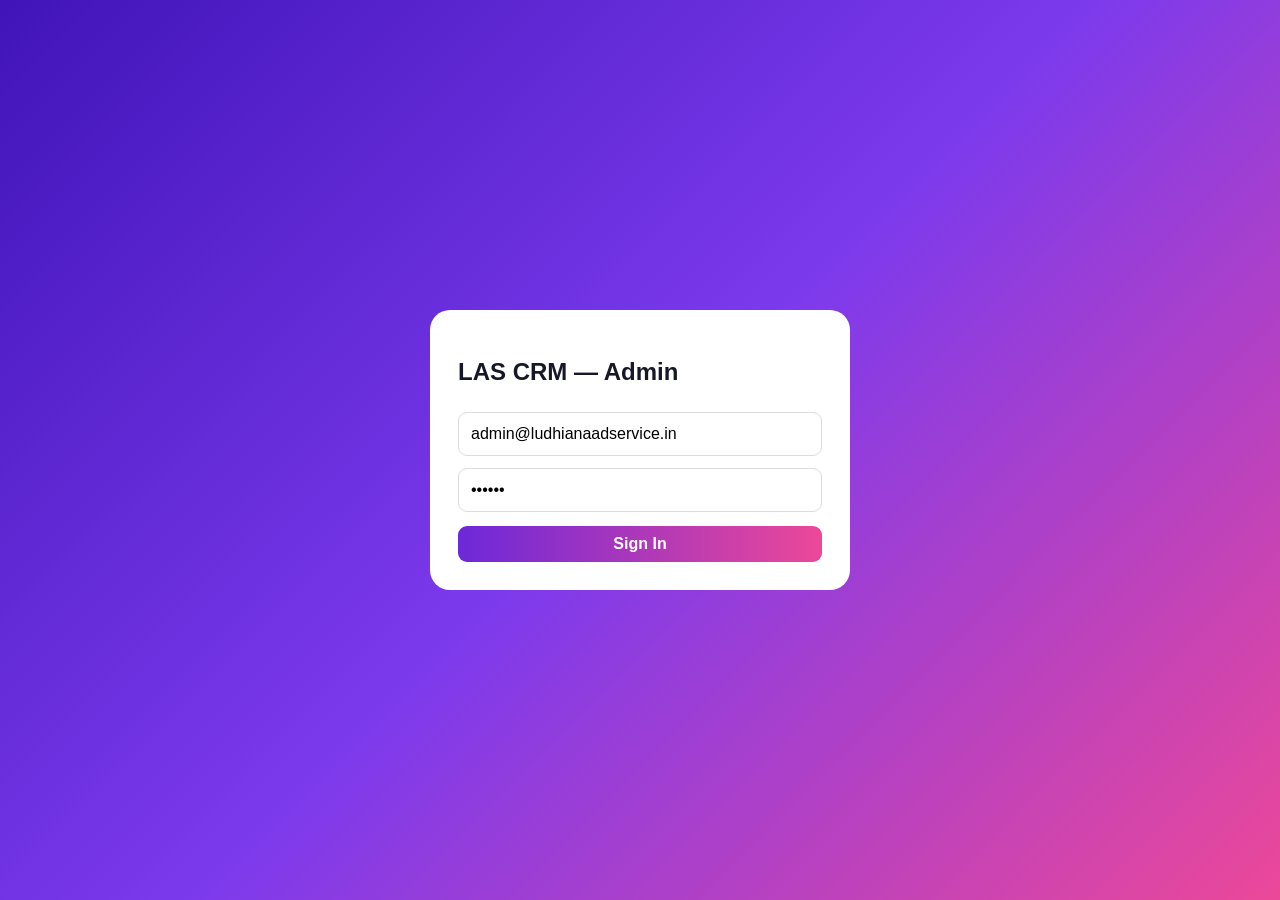
==== crm/index.html @ 8f23958b "Sort CRM campaign analytics by ad spend descending" ====
<!doctype html><html><head><meta charset="utf-8"><meta name="viewport" content="width=device-width,initial-scale=1"><title>LAS CRM — Ludhiana Ad Service Agency</title><style>:root{--p:#6d28d9;--q:#ec4899;--b:#2563eb;--bg:#f5f6fb;--line:#e5e7eb;--muted:#667085}*{box-sizing:border-box}body{margin:0;font-family:Inter,Segoe UI,Arial;background:var(--bg);color:#171827}button,input,select,textarea{font:inherit}.hide{display:none!important}.app{display:flex;min-height:100vh}.side{width:258px;background:linear-gradient(180deg,#211047,#471d91,#17347b);color:#fff;padding:18px 12px;position:sticky;top:0;height:100vh}.brand{padding:8px 10px 18px;cursor:pointer}.brand b{font-size:34px}.brand small{display:block;color:#ddd;margin-top:5px}.nav{display:grid;gap:6px}.nav button{border:0;background:transparent;color:#eee;text-align:left;padding:12px;border-radius:10px;font-weight:800;cursor:pointer}.nav button:hover,.nav .on{background:linear-gradient(90deg,var(--p),var(--q))}.main{flex:1;min-width:0}.top{min-height:74px;background:white;border-bottom:1px solid var(--line);display:flex;align-items:center;justify-content:space-between;padding:12px 22px;gap:12px;flex-wrap:wrap}.titleblock b{display:block;font-size:18px}.titleblock small{color:var(--muted)}.content{padding:22px;max-width:1500px;margin:auto}.row{display:flex;align-items:center;justify-content:space-between;gap:10px;flex-wrap:wrap}.muted{color:var(--muted);font-size:13px}.filters{display:flex;gap:8px;align-items:center;flex-wrap:wrap}.select,.dateinput{padding:10px 12px;border:1px solid #d7dbe5;border-radius:10px;background:#fff}.cards{display:grid;grid-template-columns:repeat(4,1fr);gap:14px;margin:18px 0}.card,.panel{background:white;border:1px solid var(--line);border-radius:17px;box-shadow:0 8px 24px #312e8110}.card{padding:17px;cursor:pointer}.card small{color:var(--muted);font-weight:700}.num{font-size:28px;font-weight:950;color:var(--p);margin:7px 0}.panel{padding:17px;margin:15px 0;overflow:auto}.table{width:100%;border-collapse:collapse;font-size:13px}.table th,.table td{padding:10px;border-bottom:1px solid #eee;text-align:left;white-space:nowrap}.table th{color:var(--muted);background:#fafaff}.link{color:var(--b);font-weight:850;cursor:pointer;text-decoration:underline}.btn{border:0;border-radius:9px;padding:9px 11px;background:linear-gradient(90deg,var(--p),var(--q));color:white;font-weight:800;cursor:pointer}.sec{background:#eef0f6;color:#344054}.red{background:#fee2e2;color:#b91c1c}.actions{display:flex;gap:5px}.modal{position:fixed;inset:0;background:#0f172aa0;display:flex;align-items:center;justify-content:center;padding:15px;z-index:20}.box{width:min(950px,96vw);max-height:90vh;overflow:auto;background:white;border-radius:18px;padding:20px}.grid{display:grid;grid-template-columns:1fr 1fr;gap:10px}.field label{display:block;font-size:12px;color:var(--muted);margin:5px}.field input,.field select,.field textarea{width:100%;padding:10px;border:1px solid #d7dbe5;border-radius:9px}.bar{height:9px;background:#eee;border-radius:9px;overflow:hidden}.bar i{display:block;height:100%;background:linear-gradient(90deg,var(--p),var(--q))}.grid2{display:grid;grid-template-columns:1.3fr .7fr;gap:14px}.donutwrap{display:flex;gap:22px;align-items:center;flex-wrap:wrap}.donut{width:190px;height:190px;border-radius:50%;position:relative}.donut:after{content:'';position:absolute;inset:36px;background:#fff;border-radius:50%}.legend{min-width:240px;flex:1}.lg{display:flex;justify-content:space-between;gap:14px;margin:9px 0;font-size:13px}.dot{display:inline-block;width:10px;height:10px;border-radius:50%;margin-right:7px}.badge{display:inline-block;padding:4px 8px;border-radius:999px;background:#dcfae6;color:#067647;font-size:11px;font-weight:800}.auth{min-height:100vh;display:grid;place-items:center;background:linear-gradient(135deg,#4014b8,#7c3aed,#ec4899)}.login{width:min(420px,92vw);background:white;border-radius:20px;padding:28px}.login input{width:100%;padding:12px;margin:6px 0;border:1px solid #ddd;border-radius:9px}@media(max-width:900px){.app{display:block}.side{width:100%;height:auto;position:relative}.nav{grid-template-columns:repeat(2,1fr)}.cards{grid-template-columns:1fr 1fr}.grid,.grid2{grid-template-columns:1fr}.content{padding:13px}.brand b{font-size:30px}}@media(max-width:520px){.cards{grid-template-columns:1fr}.nav button{font-size:15px;padding:11px}.top{padding:10px 13px}.titleblock b{font-size:15px}}</style></head><body><div id="auth" class="auth"><div class="login"><h2>LAS CRM — Admin</h2><input id="em" value="admin@ludhianaadservice.in"><input id="pw" type="password" value="123456"><button class="btn" style="width:100%;margin-top:8px" onclick="login()">Sign In</button></div></div><div id="app" class="app hide"><aside class="side"><div class="brand" onclick="page('dash')"><b>LAS</b><small>Ludhiana Ad Service</small></div><div class="nav"><button class="on" data-p="dash" onclick="page('dash',this)">🏠 Home</button><button data-p="clients" onclick="page('clients',this)">👥 Clients</button><button data-p="results" onclick="page('results',this)">📊 Campaign Results</button><button data-p="leads" onclick="page('leads',this)">💬 Leads / Conversations</button><button data-p="payments" onclick="page('payments',this)">💳 Payments</button><button data-p="proofs" onclick="page('proofs',this)">🧾 Payment Proofs</button><button data-p="testimonials" onclick="page('testimonials',this)">⭐ Testimonials</button></div></aside><main class="main"><div class="top"><div class="titleblock"><b>LUDHIANA AD SERVICE AGENCY — (MANPREET SINGH - FACEBOOK AND INSTAGRAM AD EXPERT)</b><small>Agency Analytics</small></div><div class="filters"><select id="preset" class="select" onchange="rangePreset()"><option value="30">Last 30 Days</option><option value="60">Last 60 Days</option><option value="90">Last 90 Days</option><option value="365">Last 1 Year</option><option value="all">All Time</option><option value="custom">Custom Range</option></select><div id="customRange" class="filters hide"><input id="fromDate" class="dateinput" type="date"><span>to</span><input id="toDate" class="dateinput" type="date"><button class="btn sec" onclick="applyCustom()">Apply</button></div><button class="btn sec" onclick="logout()">Sign out</button></div></div><div class="content"><section id="dash"><div class="row"><div><h2>Agency Analytics</h2><div class="muted">Verified screenshot results • highest result for same campaign treated as current • date filters update all analytics</div></div><button class="btn" onclick="openForm('client')">+ Add Client</button></div><div class="cards"><div class="card" onclick="page('clients')"><small>Clients</small><div class="num" id="aClients"></div></div><div class="card" onclick="page('leads')"><small>Total Conversations</small><div class="num" id="aConv"></div></div><div class="card" onclick="page('results')"><small>Current Ad Spend</small><div class="num" id="aSpend"></div></div><div class="card" onclick="page('results')"><small>Avg Cost / Conversation</small><div class="num" id="aCpr"></div></div><div class="card"><small>Known Reach</small><div class="num" id="aReach"></div></div><div class="card"><small>Known Impressions</small><div class="num" id="aImp"></div></div><div class="card" onclick="page('proofs')"><small>Payment Proof Records</small><div class="num" id="aPay"></div></div><div class="card" onclick="page('testimonials')"><small>Testimonials</small><div class="num" id="aTest"></div></div></div><div class="grid2"><div class="panel"><h3>Campaign Performance</h3><div id="bars"></div></div><div class="panel"><h3>Performance Overview</h3><div class="donutwrap"><div class="donut" id="donut"></div><div class="legend" id="legend"></div></div></div></div><div class="panel"><h3>Current Campaign Results</h3><table class="table"><thead><tr><th>Client</th><th>Campaign</th><th>Conversations</th><th>Cost/Result</th><th>Reach</th><th>Impressions</th><th>Spend</th><th>Date</th></tr></thead><tbody id="dashRows"></tbody></table></div></section><section id="clients" class="hide"><div class="row"><h2>Clients</h2><button class="btn" onclick="openForm('client')">+ Add Client</button></div><div class="panel"><table class="table"><thead><tr><th>Client</th><th>Campaigns</th><th>Conversations</th><th>Action</th></tr></thead><tbody id="clientRows"></tbody></table></div></section><section id="results" class="hide"><div class="row"><h2>Campaign Results</h2><button class="btn" onclick="openForm('campaign')">+ Add Result</button></div><div class="panel"><table class="table"><thead><tr><th>Client</th><th>Campaign</th><th>Status</th><th>Conversations</th><th>Cost</th><th>Reach</th><th>Impressions</th><th>Spend</th><th>Date</th><th>Action</th></tr></thead><tbody id="resultRows"></tbody></table></div></section><section id="leads" class="hide"><div class="row"><h2>Leads / Conversations</h2></div><div class="panel"><table class="table"><thead><tr><th>Client</th><th>Campaign</th><th>Conversations</th><th>Cost / Conversation</th><th>Date</th></tr></thead><tbody id="leadRows"></tbody></table></div></section><section id="payments" class="hide"><div class="row"><h2>Payments</h2><button class="btn" onclick="openForm('payment')">+ Add Payment</button></div><div class="panel"><table class="table"><thead><tr><th>Client</th><th>Amount</th><th>Paid To</th><th>Note</th><th>Date</th><th>Action</th></tr></thead><tbody id="payRows"></tbody></table></div></section><section id="proofs" class="hide"><div class="row"><h2>Payment Proofs</h2><button class="btn" onclick="openForm('payment')">+ Add Payment Proof</button></div><div class="panel"><table class="table"><thead><tr><th>Client</th><th>Amount</th><th>Date</th><th>Status</th><th>Note</th><th>Action</th></tr></thead><tbody id="proofRows"></tbody></table></div></section><section id="testimonials" class="hide"><div class="row"><h2>Testimonials</h2><button class="btn" onclick="openForm('testimonial')">+ Add Testimonial</button></div><div id="testRows"></div></section></div></main></div><div id="modal" class="modal hide"><div class="box"><div class="row"><h2 id="mt"></h2><button class="btn sec" onclick="closeM()">Close ✕</button></div><div id="mb"></div></div></div><script src="/crm/latest-screenshot-sync.js?v=20260929-4"></script><script>const KEY='las_master_analytics_v1',AUTH='las_auth_master';const seed={clients:['Fashion Frenzy','Malwa Nutrition Center','LIC Agent Sumit','Star Health / Suraj','Brown Beans Cake','Warm Care','Five Star Physical Academy','Zoya Enterprise','Ludhiana Ad Service','Punjabi Vlogger Guy'],campaigns:[['Fashion Frenzy','Fashion Frenzy Campaign','Active',8,35.33,4459,5570,282.60,'2026-08-23'],['Malwa Nutrition Center','Malwa Nutrition center campaign','Paused / Off',47,22.95,28171,44534,1078.74,'2026-08-22'],['LIC Agent Sumit','LIC agency campaign - Sumit Malerkotla','Paused / Off',46,9.21,5094,7484,423.73,'2026-08-20'],['Star Health / Suraj','Star Health Engagement Ad','Active',114,21.60,20492,39835,2462.10,'2026-08-27'],['Star Health / Suraj','Star Health Agent Ad Campaign','Completed',27,18.67,0,0,504.02,'2026-08-24'],['Brown Beans Cake','Brown Beans Cake Ad Campaign','Active',23,80.81,21204,33524,1858.59,'2026-08-26'],['Warm Care','WARM CARE CAMPAIGN','Active',72,17.64,0,0,1269.74,'2026-08-27'],['Five Star Physical Academy','Five Star Academy -- 2','Active',51,16.60,41879,53598,846.74,'2026-08-27'],['Zoya Enterprise','New Engagement campaign2','Active',61,20.49,0,0,1250.04,'2026-08-27'],['Ludhiana Ad Service','New Engagement Campaign','Active',85,29.90,0,0,2541.26,'2026-08-27']],payments:[['LIC Agent Sumit',500,'Facebook / Meta Ads','Verified budget payment','2026-08-20'],['LIC Agent Sumit',1000,'Ad Service','1-month service payment','2026-08-20'],['Fashion Frenzy',1000,'Facebook / Meta Ads','Ad budget proof','2026-08-23'],['Warm Care',500,'Facebook / Meta Ads','Ad budget proof','2026-08-11'],['Brown Beans Cake',1000,'Facebook / Meta Ads','Ad budget proof','2026-08-18'],['Malwa Nutrition Center',500,'Facebook / Meta Ads','Ad budget proof','2026-08-12'],['Star Health / Suraj',1000,'Facebook / Meta Ads','Ad budget proof','2026-08-13'],['Zoya Enterprise',3000,'Ad Service','Payment received','2026-08-16'],['Zoya Enterprise',1000,'Facebook / Meta Ads','Meta ads','2026-08-16'],['Other / Unassigned',1300,'Ad Service','Payment proof','2026-08-11'],['Other / Unassigned',2000,'Ad Service','Service + ad budget proof','2026-08-11'],['Other / Unassigned',200,'Facebook / Meta Ads','Initial ad budget proof','2026-08-11']],testimonials:[['Brown Beans Cake','Client reported 20 conversations and first successful order closed.','2026-08-26'],['Brown Beans Cake','5-star feedback: liked the service and is getting leads and inquiries.','2026-08-23'],['Zoya Enterprise','Client reported 40 conversations in two days from Jalandhar and thanked Ludhiana Ad Service.','2026-08-22'],['Star Health / Suraj','Excellent service, very happy with advertising results and highly recommended.','2026-08-21']]};let D=JSON.parse(localStorage.getItem(KEY)||'null');if(!D){D={clients:seed.clients.map((name,i)=>({id:'c'+i,name})),campaigns:seed.campaigns.map((x,i)=>({id:'r'+i,client:x[0],campaign:x[1],status:x[2],messages:x[3],cost:x[4],reach:x[5],impressions:x[6],spend:x[7],date:x[8]})),payments:seed.payments.map((x,i)=>({id:'p'+i,client:x[0],amount:x[1],to:x[2],note:x[3],date:x[4]})),testimonials:seed.testimonials.map((x,i)=>({id:'t'+i,client:x[0],text:x[1],date:x[2]}))};save()}else{D.campaigns=D.campaigns||[];D.payments=D.payments||[];D.testimonials=D.testimonials||[];D.campaigns.forEach((x,i)=>{if(!x.date)x.date=(seed.campaigns[i]&&seed.campaigns[i][8])||'2026-08-27'});D.payments.forEach((x,i)=>{if(!x.date)x.date=(seed.payments[i]&&seed.payments[i][4])||'2026-08-27'});D.testimonials.forEach((x,i)=>{if(!x.date)x.date=(seed.testimonials[i]&&seed.testimonials[i][2])||'2026-08-27'});save()}const $=x=>document.getElementById(x),money=n=>'₹'+Number(n||0).toLocaleString('en-IN',{maximumFractionDigits:2}),num=n=>Number(n||0).toLocaleString('en-IN'),esc=s=>String(s??'').replace(/[&<>"']/g,m=>({'&':'&amp;','<':'&lt;','>':'&gt;','"':'&quot;',"'":'&#39;'}[m]));function save(){localStorage.setItem(KEY,JSON.stringify(D))}function login(){if($('em').value==='admin@ludhianaadservice.in'&&$('pw').value==='123456'){localStorage.setItem(AUTH,'1');launch()}else alert('Incorrect login')}function logout(){localStorage.removeItem(AUTH);location.reload()}function launch(){$('auth').classList.add('hide');$('app').classList.remove('hide');setRange(30);render()}function page(id,b){document.querySelectorAll('.content>section').forEach(x=>x.classList.add('hide'));$(id).classList.remove('hide');document.querySelectorAll('.nav button').forEach(x=>x.classList.remove('on'));(b||document.querySelector('[data-p="'+id+'"]'))?.classList.add('on')}let FROM=null,TO=null;function dObj(s){return new Date((s||new Date().toISOString().slice(0,10))+'T00:00:00')}function setRange(days){TO=new Date();TO.setHours(0,0,0,0);FROM=new Date(TO);FROM.setDate(FROM.getDate()-days+1)}function rangePreset(){let v=$('preset').value;$('customRange').classList.toggle('hide',v!=='custom');if(v==='custom')return;if(v==='all'){FROM=null;TO=null}else setRange(+v);render()}function applyCustom(){if(!$('fromDate').value||!$('toDate').value)return alert('Select From and To date');FROM=dObj($('fromDate').value);TO=dObj($('toDate').value);if(FROM>TO)return alert('From date must be before To date');render()}function inRange(x){if(!FROM||!TO)return true;let d=dObj(x.date);return d>=FROM&&d<=TO}function FC(){return D.campaigns.filter(inRange)}function FP(){return D.payments.filter(inRange)}function FT(){return D.testimonials.filter(inRange)}function render(){let c=FC(),p=FP(),t=FT(),msgOnly=c.filter(x=>(x.metric||'Messaging conversations')==='Messaging conversations'),conv=msgOnly.reduce((a,x)=>a+x.messages,0),sp=c.reduce((a,x)=>a+x.spend,0),reach=c.reduce((a,x)=>a+x.reach,0),imp=c.reduce((a,x)=>a+x.impressions,0);$('aClients').textContent=new Set(c.map(x=>x.client)).size||D.clients.length;$('aConv').textContent=num(conv);$('aSpend').textContent=money(sp);$('aCpr').textContent=money(conv?sp/conv:0);$('aReach').textContent=num(reach);$('aImp').textContent=num(imp);$('aPay').textContent=p.length;$('aTest').textContent=t.length;let sorted=c.slice().sort((a,b)=>b.spend-a.spend),max=Math.max(...sorted.map(x=>x.spend),1);$('bars').innerHTML=sorted.map(x=>`<div style="margin:12px 0"><div class="row"><b>${esc(x.client)}</b><span>${x.messages} conversations • ${money(x.cost)}/result</span></div><div class="bar"><i style="width:${x.spend/max*100}%"></i></div></div>`).join('')||'<div class="muted">No campaign data in selected period.</div>';let palette=['#6d28d9','#ec4899','#f59e0b','#2563eb','#10b981','#94a3b8'],top=sorted.slice(0,5),sum=top.reduce((a,x)=>a+x.messages,0),other=Math.max(conv-sum,0),acc=0,stops=[];[...top,{client:'Others',messages:other}].forEach((x,i)=>{let pc=conv?x.messages/conv*100:0,s=acc;acc+=pc;stops.push(`${palette[i]} ${s}% ${acc}%`)});$('donut').style.background=conv?`conic-gradient(${stops.join(',')})`:'#e5e7eb';$('legend').innerHTML=[...top,{client:'Others',messages:other}].map((x,i)=>`<div class="lg"><span><i class="dot" style="background:${palette[i]}"></i>${esc(x.client)}</span><b>${x.messages}</b></div>`).join('')+`<div style="border-top:1px solid #eee;padding-top:8px"><b>Total: ${conv} Conversations</b></div>`;let tr=x=>`<tr><td class="link" onclick="history('${esc(x.client)}')">${esc(x.client)}</td><td>${esc(x.campaign)}</td><td><b>${x.messages}</b></td><td>${money(x.cost)}</td><td>${num(x.reach)}</td><td>${num(x.impressions)}</td><td>${money(x.spend)}</td><td>${esc(x.date)}</td></tr>`;$('dashRows').innerHTML=sorted.map(tr).join('');$('resultRows').innerHTML=c.map(x=>`<tr><td class="link" onclick="history('${esc(x.client)}')">${esc(x.client)}</td><td>${esc(x.campaign)}</td><td>${esc(x.status)}</td><td>${x.messages}</td><td>${money(x.cost)}</td><td>${num(x.reach)}</td><td>${num(x.impressions)}</td><td>${money(x.spend)}</td><td>${esc(x.date)}</td><td><div class="actions"><button class="btn sec" onclick="openForm('campaign','${x.id}')">Edit</button><button class="btn red" onclick="del('campaigns','${x.id}')">Delete</button></div></td></tr>`).join('');$('leadRows').innerHTML=c.map(x=>`<tr><td class="link" onclick="history('${esc(x.client)}')">${esc(x.client)}</td><td>${esc(x.campaign)}</td><td><b>${x.messages}</b></td><td>${money(x.cost)}</td><td>${esc(x.date)}</td></tr>`).join('');$('clientRows').innerHTML=D.clients.map(x=>{let a=c.filter(z=>z.client===x.name);return `<tr><td class="link" onclick="history('${esc(x.name)}')">${esc(x.name)}</td><td>${a.length}</td><td>${a.reduce((s,z)=>s+z.messages,0)}</td><td><button class="btn sec" onclick="openForm('client','${x.id}')">Edit</button> <button class="btn red" onclick="del('clients','${x.id}')">Delete</button></td></tr>`}).join('');$('payRows').innerHTML=p.map(x=>`<tr><td>${esc(x.client)}</td><td><b>${money(x.amount)}</b></td><td>${esc(x.to)}</td><td>${esc(x.note)}</td><td>${esc(x.date)}</td><td><button class="btn sec" onclick="openForm('payment','${x.id}')">Edit</button> <button class="btn red" onclick="del('payments','${x.id}')">Delete</button></td></tr>`).join('');$('proofRows').innerHTML=p.map(x=>`<tr><td class="link" onclick="history('${esc(x.client)}')">${esc(x.client)}</td><td><b>${money(x.amount)}</b></td><td>${esc(x.date)}</td><td><span class="badge">Verified</span></td><td>${esc(x.note)}</td><td><button class="btn sec" onclick="openForm('payment','${x.id}')">Edit</button> <button class="btn red" onclick="del('payments','${x.id}')">Delete</button></td></tr>`).join('');$('testRows').innerHTML=t.map(x=>`<div class="panel"><b>${esc(x.client)} ⭐⭐⭐⭐⭐</b><div class="muted">${esc(x.date)}</div><p>${esc(x.text)}</p><button class="btn sec" onclick="openForm('testimonial','${x.id}')">Edit</button> <button class="btn red" onclick="del('testimonials','${x.id}')">Delete</button></div>`).join('')}function history(name){let a=D.campaigns.filter(x=>x.client===name),p=D.payments.filter(x=>x.client===name),t=D.testimonials.filter(x=>x.client===name);$('mt').textContent=name+' — Full History';$('mb').innerHTML='<h3>Campaigns</h3>'+a.map(x=>`<p><b>${esc(x.campaign)}</b> — ${x.messages} conversations, ${money(x.spend)} spend — ${esc(x.date)}</p>`).join('')+'<h3>Payments / Proofs</h3>'+p.map(x=>`<p>${money(x.amount)} — ${esc(x.to)} — ${esc(x.date)} — ${esc(x.note)}</p>`).join('')+'<h3>Testimonials</h3>'+t.map(x=>`<p>${esc(x.date)} — ${esc(x.text)}</p>`).join('');$('modal').classList.remove('hide')}function opts(sel){return D.clients.map(x=>`<option ${x.name===sel?'selected':''}>${esc(x.name)}</option>`).join('')}function openForm(type,id){let arr=type==='client'?D.clients:type==='campaign'?D.campaigns:type==='payment'?D.payments:D.testimonials,o=arr.find(x=>x.id===id)||{},today=o.date||new Date().toISOString().slice(0,10);$('mt').textContent=(id?'Edit ':'Add ')+type;$('mb').innerHTML=type==='client'?`<form onsubmit="submitF(event,'client','${id||''}')"><div class="field"><label>Name</label><input id="f1" value="${esc(o.name||'')}" required></div><button class="btn" style="margin-top:12px">Save</button></form>`:type==='campaign'?`<form onsubmit="submitF(event,'campaign','${id||''}')"><div class="grid"><div class="field"><label>Client</label><select id="f1">${opts(o.client)}</select></div><div class="field"><label>Campaign</label><input id="f2" value="${esc(o.campaign||'')}"></div><div class="field"><label>Conversations</label><input id="f3" type="number" value="${o.messages||0}"></div><div class="field"><label>Cost/Result</label><input id="f4" type="number" step=".01" value="${o.cost||0}"></div><div class="field"><label>Reach</label><input id="f5" type="number" value="${o.reach||0}"></div><div class="field"><label>Impressions</label><input id="f6" type="number" value="${o.impressions||0}"></div><div class="field"><label>Spend</label><input id="f7" type="number" step=".01" value="${o.spend||0}"></div><div class="field"><label>Status</label><input id="f8" value="${esc(o.status||'Active')}"></div><div class="field"><label>Result Date</label><input id="f9" type="date" value="${today}"></div></div><button class="btn" style="margin-top:12px">Save</button></form>`:type==='payment'?`<form onsubmit="submitF(event,'payment','${id||''}')"><div class="grid"><div class="field"><label>Client</label><select id="f1">${opts(o.client)}</select></div><div class="field"><label>Amount</label><input id="f2" type="number" value="${o.amount||0}"></div><div class="field"><label>Paid To</label><input id="f3" value="${esc(o.to||'Ad Service')}"></div><div class="field"><label>Note</label><input id="f4" value="${esc(o.note||'')}"></div><div class="field"><label>Payment Date</label><input id="f5" type="date" value="${today}"></div></div><button class="btn" style="margin-top:12px">Save</button></form>`:`<form onsubmit="submitF(event,'testimonial','${id||''}')"><div class="field"><label>Client</label><select id="f1">${opts(o.client)}</select></div><div class="field"><label>Feedback</label><textarea id="f2" rows="5">${esc(o.text||'')}</textarea></div><div class="field"><label>Date</label><input id="f3" type="date" value="${today}"></div><button class="btn" style="margin-top:12px">Save</button></form>`;$('modal').classList.remove('hide')}function submitF(e,type,id){e.preventDefault();let arr=type==='client'?D.clients:type==='campaign'?D.campaigns:type==='payment'?D.payments:D.testimonials,o={id:id||type[0]+Date.now()};if(type==='client')o.name=$('f1').value;if(type==='campaign')Object.assign(o,{client:$('f1').value,campaign:$('f2').value,messages:+$('f3').value,cost:+$('f4').value,reach:+$('f5').value,impressions:+$('f6').value,spend:+$('f7').value,status:$('f8').value,date:$('f9').value||new Date().toISOString().slice(0,10)});if(type==='payment')Object.assign(o,{client:$('f1').value,amount:+$('f2').value,to:$('f3').value,note:$('f4').value,date:$('f5').value||new Date().toISOString().slice(0,10)});if(type==='testimonial')Object.assign(o,{client:$('f1').value,text:$('f2').value,date:$('f3').value||new Date().toISOString().slice(0,10)});let i=arr.findIndex(x=>x.id===id);i>=0?arr[i]=o:arr.push(o);save();render();closeM()}function del(k,id){if(confirm('Delete this record?')){D[k]=D[k].filter(x=>x.id!==id);save();render()}}function closeM(){$('modal').classList.add('hide')}if(localStorage.getItem(AUTH)==='1')launch();</script></body></html>
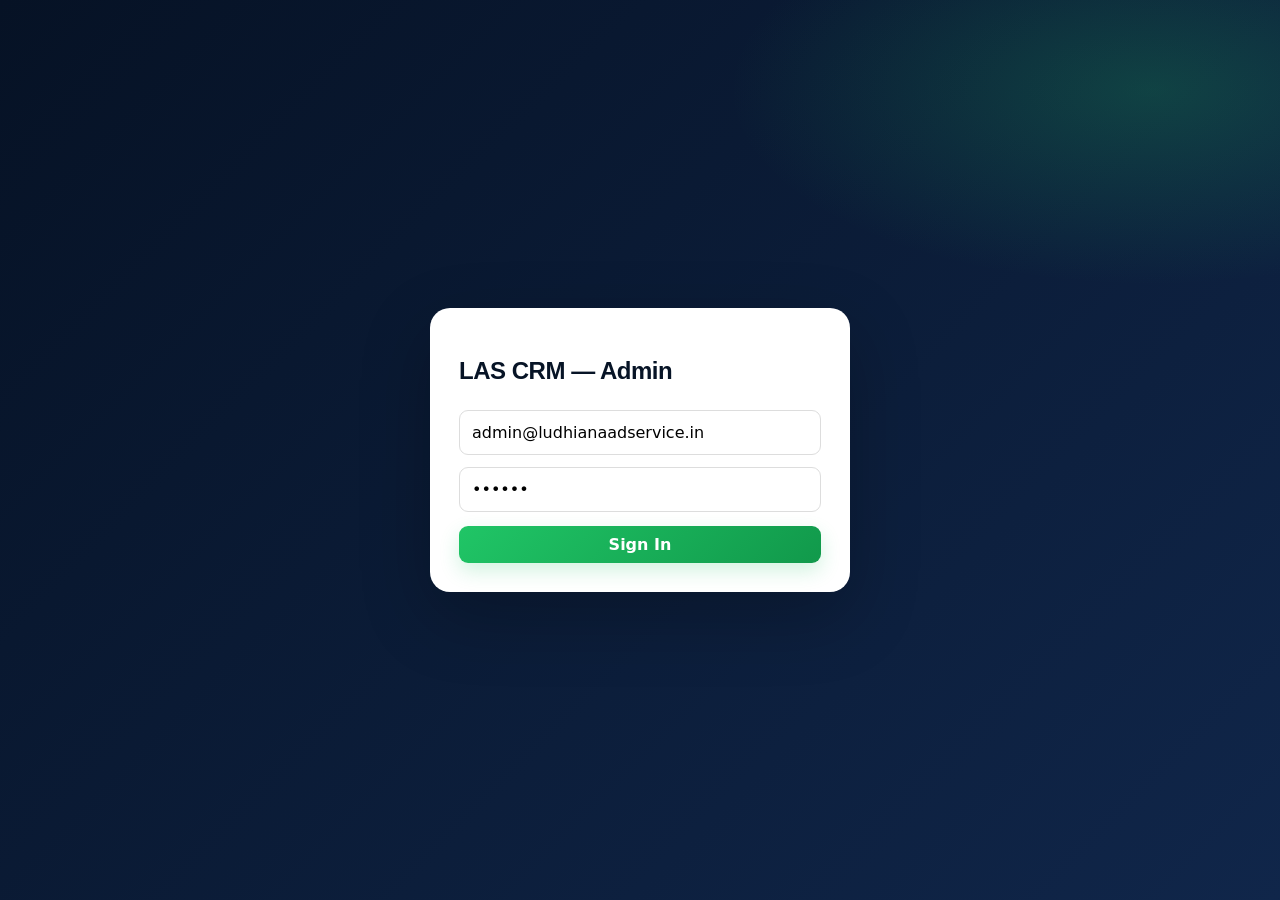
==== commit eacd1da5: "Align CRM shell with LAS navy green brand identity" ====
--- a/crm/index.html
+++ b/crm/index.html
@@ -1 +1,32 @@
-<!doctype html><html><head><meta charset="utf-8"><meta name="viewport" content="width=device-width,initial-scale=1"><title>LAS CRM — Ludhiana Ad Service Agency</title><style>:root{--p:#6d28d9;--q:#ec4899;--b:#2563eb;--bg:#f5f6fb;--line:#e5e7eb;--muted:#667085}*{box-sizing:border-box}body{margin:0;font-family:Inter,Segoe UI,Arial;background:var(--bg);color:#171827}button,input,select,textarea{font:inherit}.hide{display:none!important}.app{display:flex;min-height:100vh}.side{width:258px;background:linear-gradient(180deg,#211047,#471d91,#17347b);color:#fff;padding:18px 12px;position:sticky;top:0;height:100vh}.brand{padding:8px 10px 18px;cursor:pointer}.brand b{font-size:34px}.brand small{display:block;color:#ddd;margin-top:5px}.nav{display:grid;gap:6px}.nav button{border:0;background:transparent;color:#eee;text-align:left;padding:12px;border-radius:10px;font-weight:800;cursor:pointer}.nav button:hover,.nav .on{background:linear-gradient(90deg,var(--p),var(--q))}.main{flex:1;min-width:0}.top{min-height:74px;background:white;border-bottom:1px solid var(--line);display:flex;align-items:center;justify-content:space-between;padding:12px 22px;gap:12px;flex-wrap:wrap}.titleblock b{display:block;font-size:18px}.titleblock small{color:var(--muted)}.content{padding:22px;max-width:1500px;margin:auto}.row{display:flex;align-items:center;justify-content:space-between;gap:10px;flex-wrap:wrap}.muted{color:var(--muted);font-size:13px}.filters{display:flex;gap:8px;align-items:center;flex-wrap:wrap}.select,.dateinput{padding:10px 12px;border:1px solid #d7dbe5;border-radius:10px;background:#fff}.cards{display:grid;grid-template-columns:repeat(4,1fr);gap:14px;margin:18px 0}.card,.panel{background:white;border:1px solid var(--line);border-radius:17px;box-shadow:0 8px 24px #312e8110}.card{padding:17px;cursor:pointer}.card small{color:var(--muted);font-weight:700}.num{font-size:28px;font-weight:950;color:var(--p);margin:7px 0}.panel{padding:17px;margin:15px 0;overflow:auto}.table{width:100%;border-collapse:collapse;font-size:13px}.table th,.table td{padding:10px;border-bottom:1px solid #eee;text-align:left;white-space:nowrap}.table th{color:var(--muted);background:#fafaff}.link{color:var(--b);font-weight:850;cursor:pointer;text-decoration:underline}.btn{border:0;border-radius:9px;padding:9px 11px;background:linear-gradient(90deg,var(--p),var(--q));color:white;font-weight:800;cursor:pointer}.sec{background:#eef0f6;color:#344054}.red{background:#fee2e2;color:#b91c1c}.actions{display:flex;gap:5px}.modal{position:fixed;inset:0;background:#0f172aa0;display:flex;align-items:center;justify-content:center;padding:15px;z-index:20}.box{width:min(950px,96vw);max-height:90vh;overflow:auto;background:white;border-radius:18px;padding:20px}.grid{display:grid;grid-template-columns:1fr 1fr;gap:10px}.field label{display:block;font-size:12px;color:var(--muted);margin:5px}.field input,.field select,.field textarea{width:100%;padding:10px;border:1px solid #d7dbe5;border-radius:9px}.bar{height:9px;background:#eee;border-radius:9px;overflow:hidden}.bar i{display:block;height:100%;background:linear-gradient(90deg,var(--p),var(--q))}.grid2{display:grid;grid-template-columns:1.3fr .7fr;gap:14px}.donutwrap{display:flex;gap:22px;align-items:center;flex-wrap:wrap}.donut{width:190px;height:190px;border-radius:50%;position:relative}.donut:after{content:'';position:absolute;inset:36px;background:#fff;border-radius:50%}.legend{min-width:240px;flex:1}.lg{display:flex;justify-content:space-between;gap:14px;margin:9px 0;font-size:13px}.dot{display:inline-block;width:10px;height:10px;border-radius:50%;margin-right:7px}.badge{display:inline-block;padding:4px 8px;border-radius:999px;background:#dcfae6;color:#067647;font-size:11px;font-weight:800}.auth{min-height:100vh;display:grid;place-items:center;background:linear-gradient(135deg,#4014b8,#7c3aed,#ec4899)}.login{width:min(420px,92vw);background:white;border-radius:20px;padding:28px}.login input{width:100%;padding:12px;margin:6px 0;border:1px solid #ddd;border-radius:9px}@media(max-width:900px){.app{display:block}.side{width:100%;height:auto;position:relative}.nav{grid-template-columns:repeat(2,1fr)}.cards{grid-template-columns:1fr 1fr}.grid,.grid2{grid-template-columns:1fr}.content{padding:13px}.brand b{font-size:30px}}@media(max-width:520px){.cards{grid-template-columns:1fr}.nav button{font-size:15px;padding:11px}.top{padding:10px 13px}.titleblock b{font-size:15px}}</style></head><body><div id="auth" class="auth"><div class="login"><h2>LAS CRM — Admin</h2><input id="em" value="admin@ludhianaadservice.in"><input id="pw" type="password" value="123456"><button class="btn" style="width:100%;margin-top:8px" onclick="login()">Sign In</button></div></div><div id="app" class="app hide"><aside class="side"><div class="brand" onclick="page('dash')"><b>LAS</b><small>Ludhiana Ad Service</small></div><div class="nav"><button class="on" data-p="dash" onclick="page('dash',this)">🏠 Home</button><button data-p="clients" onclick="page('clients',this)">👥 Clients</button><button data-p="results" onclick="page('results',this)">📊 Campaign Results</button><button data-p="leads" onclick="page('leads',this)">💬 Leads / Conversations</button><button data-p="payments" onclick="page('payments',this)">💳 Payments</button><button data-p="proofs" onclick="page('proofs',this)">🧾 Payment Proofs</button><button data-p="testimonials" onclick="page('testimonials',this)">⭐ Testimonials</button></div></aside><main class="main"><div class="top"><div class="titleblock"><b>LUDHIANA AD SERVICE AGENCY — (MANPREET SINGH - FACEBOOK AND INSTAGRAM AD EXPERT)</b><small>Agency Analytics</small></div><div class="filters"><select id="preset" class="select" onchange="rangePreset()"><option value="30">Last 30 Days</option><option value="60">Last 60 Days</option><option value="90">Last 90 Days</option><option value="365">Last 1 Year</option><option value="all">All Time</option><option value="custom">Custom Range</option></select><div id="customRange" class="filters hide"><input id="fromDate" class="dateinput" type="date"><span>to</span><input id="toDate" class="dateinput" type="date"><button class="btn sec" onclick="applyCustom()">Apply</button></div><button class="btn sec" onclick="logout()">Sign out</button></div></div><div class="content"><section id="dash"><div class="row"><div><h2>Agency Analytics</h2><div class="muted">Verified screenshot results • highest result for same campaign treated as current • date filters update all analytics</div></div><button class="btn" onclick="openForm('client')">+ Add Client</button></div><div class="cards"><div class="card" onclick="page('clients')"><small>Clients</small><div class="num" id="aClients"></div></div><div class="card" onclick="page('leads')"><small>Total Conversations</small><div class="num" id="aConv"></div></div><div class="card" onclick="page('results')"><small>Current Ad Spend</small><div class="num" id="aSpend"></div></div><div class="card" onclick="page('results')"><small>Avg Cost / Conversation</small><div class="num" id="aCpr"></div></div><div class="card"><small>Known Reach</small><div class="num" id="aReach"></div></div><div class="card"><small>Known Impressions</small><div class="num" id="aImp"></div></div><div class="card" onclick="page('proofs')"><small>Payment Proof Records</small><div class="num" id="aPay"></div></div><div class="card" onclick="page('testimonials')"><small>Testimonials</small><div class="num" id="aTest"></div></div></div><div class="grid2"><div class="panel"><h3>Campaign Performance</h3><div id="bars"></div></div><div class="panel"><h3>Performance Overview</h3><div class="donutwrap"><div class="donut" id="donut"></div><div class="legend" id="legend"></div></div></div></div><div class="panel"><h3>Current Campaign Results</h3><table class="table"><thead><tr><th>Client</th><th>Campaign</th><th>Conversations</th><th>Cost/Result</th><th>Reach</th><th>Impressions</th><th>Spend</th><th>Date</th></tr></thead><tbody id="dashRows"></tbody></table></div></section><section id="clients" class="hide"><div class="row"><h2>Clients</h2><button class="btn" onclick="openForm('client')">+ Add Client</button></div><div class="panel"><table class="table"><thead><tr><th>Client</th><th>Campaigns</th><th>Conversations</th><th>Action</th></tr></thead><tbody id="clientRows"></tbody></table></div></section><section id="results" class="hide"><div class="row"><h2>Campaign Results</h2><button class="btn" onclick="openForm('campaign')">+ Add Result</button></div><div class="panel"><table class="table"><thead><tr><th>Client</th><th>Campaign</th><th>Status</th><th>Conversations</th><th>Cost</th><th>Reach</th><th>Impressions</th><th>Spend</th><th>Date</th><th>Action</th></tr></thead><tbody id="resultRows"></tbody></table></div></section><section id="leads" class="hide"><div class="row"><h2>Leads / Conversations</h2></div><div class="panel"><table class="table"><thead><tr><th>Client</th><th>Campaign</th><th>Conversations</th><th>Cost / Conversation</th><th>Date</th></tr></thead><tbody id="leadRows"></tbody></table></div></section><section id="payments" class="hide"><div class="row"><h2>Payments</h2><button class="btn" onclick="openForm('payment')">+ Add Payment</button></div><div class="panel"><table class="table"><thead><tr><th>Client</th><th>Amount</th><th>Paid To</th><th>Note</th><th>Date</th><th>Action</th></tr></thead><tbody id="payRows"></tbody></table></div></section><section id="proofs" class="hide"><div class="row"><h2>Payment Proofs</h2><button class="btn" onclick="openForm('payment')">+ Add Payment Proof</button></div><div class="panel"><table class="table"><thead><tr><th>Client</th><th>Amount</th><th>Date</th><th>Status</th><th>Note</th><th>Action</th></tr></thead><tbody id="proofRows"></tbody></table></div></section><section id="testimonials" class="hide"><div class="row"><h2>Testimonials</h2><button class="btn" onclick="openForm('testimonial')">+ Add Testimonial</button></div><div id="testRows"></div></section></div></main></div><div id="modal" class="modal hide"><div class="box"><div class="row"><h2 id="mt"></h2><button class="btn sec" onclick="closeM()">Close ✕</button></div><div id="mb"></div></div></div><script src="/crm/latest-screenshot-sync.js?v=20260929-4"></script><script>const KEY='las_master_analytics_v1',AUTH='las_auth_master';const seed={clients:['Fashion Frenzy','Malwa Nutrition Center','LIC Agent Sumit','Star Health / Suraj','Brown Beans Cake','Warm Care','Five Star Physical Academy','Zoya Enterprise','Ludhiana Ad Service','Punjabi Vlogger Guy'],campaigns:[['Fashion Frenzy','Fashion Frenzy Campaign','Active',8,35.33,4459,5570,282.60,'2026-08-23'],['Malwa Nutrition Center','Malwa Nutrition center campaign','Paused / Off',47,22.95,28171,44534,1078.74,'2026-08-22'],['LIC Agent Sumit','LIC agency campaign - Sumit Malerkotla','Paused / Off',46,9.21,5094,7484,423.73,'2026-08-20'],['Star Health / Suraj','Star Health Engagement Ad','Active',114,21.60,20492,39835,2462.10,'2026-08-27'],['Star Health / Suraj','Star Health Agent Ad Campaign','Completed',27,18.67,0,0,504.02,'2026-08-24'],['Brown Beans Cake','Brown Beans Cake Ad Campaign','Active',23,80.81,21204,33524,1858.59,'2026-08-26'],['Warm Care','WARM CARE CAMPAIGN','Active',72,17.64,0,0,1269.74,'2026-08-27'],['Five Star Physical Academy','Five Star Academy -- 2','Active',51,16.60,41879,53598,846.74,'2026-08-27'],['Zoya Enterprise','New Engagement campaign2','Active',61,20.49,0,0,1250.04,'2026-08-27'],['Ludhiana Ad Service','New Engagement Campaign','Active',85,29.90,0,0,2541.26,'2026-08-27']],payments:[['LIC Agent Sumit',500,'Facebook / Meta Ads','Verified budget payment','2026-08-20'],['LIC Agent Sumit',1000,'Ad Service','1-month service payment','2026-08-20'],['Fashion Frenzy',1000,'Facebook / Meta Ads','Ad budget proof','2026-08-23'],['Warm Care',500,'Facebook / Meta Ads','Ad budget proof','2026-08-11'],['Brown Beans Cake',1000,'Facebook / Meta Ads','Ad budget proof','2026-08-18'],['Malwa Nutrition Center',500,'Facebook / Meta Ads','Ad budget proof','2026-08-12'],['Star Health / Suraj',1000,'Facebook / Meta Ads','Ad budget proof','2026-08-13'],['Zoya Enterprise',3000,'Ad Service','Payment received','2026-08-16'],['Zoya Enterprise',1000,'Facebook / Meta Ads','Meta ads','2026-08-16'],['Other / Unassigned',1300,'Ad Service','Payment proof','2026-08-11'],['Other / Unassigned',2000,'Ad Service','Service + ad budget proof','2026-08-11'],['Other / Unassigned',200,'Facebook / Meta Ads','Initial ad budget proof','2026-08-11']],testimonials:[['Brown Beans Cake','Client reported 20 conversations and first successful order closed.','2026-08-26'],['Brown Beans Cake','5-star feedback: liked the service and is getting leads and inquiries.','2026-08-23'],['Zoya Enterprise','Client reported 40 conversations in two days from Jalandhar and thanked Ludhiana Ad Service.','2026-08-22'],['Star Health / Suraj','Excellent service, very happy with advertising results and highly recommended.','2026-08-21']]};let D=JSON.parse(localStorage.getItem(KEY)||'null');if(!D){D={clients:seed.clients.map((name,i)=>({id:'c'+i,name})),campaigns:seed.campaigns.map((x,i)=>({id:'r'+i,client:x[0],campaign:x[1],status:x[2],messages:x[3],cost:x[4],reach:x[5],impressions:x[6],spend:x[7],date:x[8]})),payments:seed.payments.map((x,i)=>({id:'p'+i,client:x[0],amount:x[1],to:x[2],note:x[3],date:x[4]})),testimonials:seed.testimonials.map((x,i)=>({id:'t'+i,client:x[0],text:x[1],date:x[2]}))};save()}else{D.campaigns=D.campaigns||[];D.payments=D.payments||[];D.testimonials=D.testimonials||[];D.campaigns.forEach((x,i)=>{if(!x.date)x.date=(seed.campaigns[i]&&seed.campaigns[i][8])||'2026-08-27'});D.payments.forEach((x,i)=>{if(!x.date)x.date=(seed.payments[i]&&seed.payments[i][4])||'2026-08-27'});D.testimonials.forEach((x,i)=>{if(!x.date)x.date=(seed.testimonials[i]&&seed.testimonials[i][2])||'2026-08-27'});save()}const $=x=>document.getElementById(x),money=n=>'₹'+Number(n||0).toLocaleString('en-IN',{maximumFractionDigits:2}),num=n=>Number(n||0).toLocaleString('en-IN'),esc=s=>String(s??'').replace(/[&<>"']/g,m=>({'&':'&amp;','<':'&lt;','>':'&gt;','"':'&quot;',"'":'&#39;'}[m]));function save(){localStorage.setItem(KEY,JSON.stringify(D))}function login(){if($('em').value==='admin@ludhianaadservice.in'&&$('pw').value==='123456'){localStorage.setItem(AUTH,'1');launch()}else alert('Incorrect login')}function logout(){localStorage.removeItem(AUTH);location.reload()}function launch(){$('auth').classList.add('hide');$('app').classList.remove('hide');setRange(30);render()}function page(id,b){document.querySelectorAll('.content>section').forEach(x=>x.classList.add('hide'));$(id).classList.remove('hide');document.querySelectorAll('.nav button').forEach(x=>x.classList.remove('on'));(b||document.querySelector('[data-p="'+id+'"]'))?.classList.add('on')}let FROM=null,TO=null;function dObj(s){return new Date((s||new Date().toISOString().slice(0,10))+'T00:00:00')}function setRange(days){TO=new Date();TO.setHours(0,0,0,0);FROM=new Date(TO);FROM.setDate(FROM.getDate()-days+1)}function rangePreset(){let v=$('preset').value;$('customRange').classList.toggle('hide',v!=='custom');if(v==='custom')return;if(v==='all'){FROM=null;TO=null}else setRange(+v);render()}function applyCustom(){if(!$('fromDate').value||!$('toDate').value)return alert('Select From and To date');FROM=dObj($('fromDate').value);TO=dObj($('toDate').value);if(FROM>TO)return alert('From date must be before To date');render()}function inRange(x){if(!FROM||!TO)return true;let d=dObj(x.date);return d>=FROM&&d<=TO}function FC(){return D.campaigns.filter(inRange)}function FP(){return D.payments.filter(inRange)}function FT(){return D.testimonials.filter(inRange)}function render(){let c=FC(),p=FP(),t=FT(),msgOnly=c.filter(x=>(x.metric||'Messaging conversations')==='Messaging conversations'),conv=msgOnly.reduce((a,x)=>a+x.messages,0),sp=c.reduce((a,x)=>a+x.spend,0),reach=c.reduce((a,x)=>a+x.reach,0),imp=c.reduce((a,x)=>a+x.impressions,0);$('aClients').textContent=new Set(c.map(x=>x.client)).size||D.clients.length;$('aConv').textContent=num(conv);$('aSpend').textContent=money(sp);$('aCpr').textContent=money(conv?sp/conv:0);$('aReach').textContent=num(reach);$('aImp').textContent=num(imp);$('aPay').textContent=p.length;$('aTest').textContent=t.length;let sorted=c.slice().sort((a,b)=>b.spend-a.spend),max=Math.max(...sorted.map(x=>x.spend),1);$('bars').innerHTML=sorted.map(x=>`<div style="margin:12px 0"><div class="row"><b>${esc(x.client)}</b><span>${x.messages} conversations • ${money(x.cost)}/result</span></div><div class="bar"><i style="width:${x.spend/max*100}%"></i></div></div>`).join('')||'<div class="muted">No campaign data in selected period.</div>';let palette=['#6d28d9','#ec4899','#f59e0b','#2563eb','#10b981','#94a3b8'],top=sorted.slice(0,5),sum=top.reduce((a,x)=>a+x.messages,0),other=Math.max(conv-sum,0),acc=0,stops=[];[...top,{client:'Others',messages:other}].forEach((x,i)=>{let pc=conv?x.messages/conv*100:0,s=acc;acc+=pc;stops.push(`${palette[i]} ${s}% ${acc}%`)});$('donut').style.background=conv?`conic-gradient(${stops.join(',')})`:'#e5e7eb';$('legend').innerHTML=[...top,{client:'Others',messages:other}].map((x,i)=>`<div class="lg"><span><i class="dot" style="background:${palette[i]}"></i>${esc(x.client)}</span><b>${x.messages}</b></div>`).join('')+`<div style="border-top:1px solid #eee;padding-top:8px"><b>Total: ${conv} Conversations</b></div>`;let tr=x=>`<tr><td class="link" onclick="history('${esc(x.client)}')">${esc(x.client)}</td><td>${esc(x.campaign)}</td><td><b>${x.messages}</b></td><td>${money(x.cost)}</td><td>${num(x.reach)}</td><td>${num(x.impressions)}</td><td>${money(x.spend)}</td><td>${esc(x.date)}</td></tr>`;$('dashRows').innerHTML=sorted.map(tr).join('');$('resultRows').innerHTML=c.map(x=>`<tr><td class="link" onclick="history('${esc(x.client)}')">${esc(x.client)}</td><td>${esc(x.campaign)}</td><td>${esc(x.status)}</td><td>${x.messages}</td><td>${money(x.cost)}</td><td>${num(x.reach)}</td><td>${num(x.impressions)}</td><td>${money(x.spend)}</td><td>${esc(x.date)}</td><td><div class="actions"><button class="btn sec" onclick="openForm('campaign','${x.id}')">Edit</button><button class="btn red" onclick="del('campaigns','${x.id}')">Delete</button></div></td></tr>`).join('');$('leadRows').innerHTML=c.map(x=>`<tr><td class="link" onclick="history('${esc(x.client)}')">${esc(x.client)}</td><td>${esc(x.campaign)}</td><td><b>${x.messages}</b></td><td>${money(x.cost)}</td><td>${esc(x.date)}</td></tr>`).join('');$('clientRows').innerHTML=D.clients.map(x=>{let a=c.filter(z=>z.client===x.name);return `<tr><td class="link" onclick="history('${esc(x.name)}')">${esc(x.name)}</td><td>${a.length}</td><td>${a.reduce((s,z)=>s+z.messages,0)}</td><td><button class="btn sec" onclick="openForm('client','${x.id}')">Edit</button> <button class="btn red" onclick="del('clients','${x.id}')">Delete</button></td></tr>`}).join('');$('payRows').innerHTML=p.map(x=>`<tr><td>${esc(x.client)}</td><td><b>${money(x.amount)}</b></td><td>${esc(x.to)}</td><td>${esc(x.note)}</td><td>${esc(x.date)}</td><td><button class="btn sec" onclick="openForm('payment','${x.id}')">Edit</button> <button class="btn red" onclick="del('payments','${x.id}')">Delete</button></td></tr>`).join('');$('proofRows').innerHTML=p.map(x=>`<tr><td class="link" onclick="history('${esc(x.client)}')">${esc(x.client)}</td><td><b>${money(x.amount)}</b></td><td>${esc(x.date)}</td><td><span class="badge">Verified</span></td><td>${esc(x.note)}</td><td><button class="btn sec" onclick="openForm('payment','${x.id}')">Edit</button> <button class="btn red" onclick="del('payments','${x.id}')">Delete</button></td></tr>`).join('');$('testRows').innerHTML=t.map(x=>`<div class="panel"><b>${esc(x.client)} ⭐⭐⭐⭐⭐</b><div class="muted">${esc(x.date)}</div><p>${esc(x.text)}</p><button class="btn sec" onclick="openForm('testimonial','${x.id}')">Edit</button> <button class="btn red" onclick="del('testimonials','${x.id}')">Delete</button></div>`).join('')}function history(name){let a=D.campaigns.filter(x=>x.client===name),p=D.payments.filter(x=>x.client===name),t=D.testimonials.filter(x=>x.client===name);$('mt').textContent=name+' — Full History';$('mb').innerHTML='<h3>Campaigns</h3>'+a.map(x=>`<p><b>${esc(x.campaign)}</b> — ${x.messages} conversations, ${money(x.spend)} spend — ${esc(x.date)}</p>`).join('')+'<h3>Payments / Proofs</h3>'+p.map(x=>`<p>${money(x.amount)} — ${esc(x.to)} — ${esc(x.date)} — ${esc(x.note)}</p>`).join('')+'<h3>Testimonials</h3>'+t.map(x=>`<p>${esc(x.date)} — ${esc(x.text)}</p>`).join('');$('modal').classList.remove('hide')}function opts(sel){return D.clients.map(x=>`<option ${x.name===sel?'selected':''}>${esc(x.name)}</option>`).join('')}function openForm(type,id){let arr=type==='client'?D.clients:type==='campaign'?D.campaigns:type==='payment'?D.payments:D.testimonials,o=arr.find(x=>x.id===id)||{},today=o.date||new Date().toISOString().slice(0,10);$('mt').textContent=(id?'Edit ':'Add ')+type;$('mb').innerHTML=type==='client'?`<form onsubmit="submitF(event,'client','${id||''}')"><div class="field"><label>Name</label><input id="f1" value="${esc(o.name||'')}" required></div><button class="btn" style="margin-top:12px">Save</button></form>`:type==='campaign'?`<form onsubmit="submitF(event,'campaign','${id||''}')"><div class="grid"><div class="field"><label>Client</label><select id="f1">${opts(o.client)}</select></div><div class="field"><label>Campaign</label><input id="f2" value="${esc(o.campaign||'')}"></div><div class="field"><label>Conversations</label><input id="f3" type="number" value="${o.messages||0}"></div><div class="field"><label>Cost/Result</label><input id="f4" type="number" step=".01" value="${o.cost||0}"></div><div class="field"><label>Reach</label><input id="f5" type="number" value="${o.reach||0}"></div><div class="field"><label>Impressions</label><input id="f6" type="number" value="${o.impressions||0}"></div><div class="field"><label>Spend</label><input id="f7" type="number" step=".01" value="${o.spend||0}"></div><div class="field"><label>Status</label><input id="f8" value="${esc(o.status||'Active')}"></div><div class="field"><label>Result Date</label><input id="f9" type="date" value="${today}"></div></div><button class="btn" style="margin-top:12px">Save</button></form>`:type==='payment'?`<form onsubmit="submitF(event,'payment','${id||''}')"><div class="grid"><div class="field"><label>Client</label><select id="f1">${opts(o.client)}</select></div><div class="field"><label>Amount</label><input id="f2" type="number" value="${o.amount||0}"></div><div class="field"><label>Paid To</label><input id="f3" value="${esc(o.to||'Ad Service')}"></div><div class="field"><label>Note</label><input id="f4" value="${esc(o.note||'')}"></div><div class="field"><label>Payment Date</label><input id="f5" type="date" value="${today}"></div></div><button class="btn" style="margin-top:12px">Save</button></form>`:`<form onsubmit="submitF(event,'testimonial','${id||''}')"><div class="field"><label>Client</label><select id="f1">${opts(o.client)}</select></div><div class="field"><label>Feedback</label><textarea id="f2" rows="5">${esc(o.text||'')}</textarea></div><div class="field"><label>Date</label><input id="f3" type="date" value="${today}"></div><button class="btn" style="margin-top:12px">Save</button></form>`;$('modal').classList.remove('hide')}function submitF(e,type,id){e.preventDefault();let arr=type==='client'?D.clients:type==='campaign'?D.campaigns:type==='payment'?D.payments:D.testimonials,o={id:id||type[0]+Date.now()};if(type==='client')o.name=$('f1').value;if(type==='campaign')Object.assign(o,{client:$('f1').value,campaign:$('f2').value,messages:+$('f3').value,cost:+$('f4').value,reach:+$('f5').value,impressions:+$('f6').value,spend:+$('f7').value,status:$('f8').value,date:$('f9').value||new Date().toISOString().slice(0,10)});if(type==='payment')Object.assign(o,{client:$('f1').value,amount:+$('f2').value,to:$('f3').value,note:$('f4').value,date:$('f5').value||new Date().toISOString().slice(0,10)});if(type==='testimonial')Object.assign(o,{client:$('f1').value,text:$('f2').value,date:$('f3').value||new Date().toISOString().slice(0,10)});let i=arr.findIndex(x=>x.id===id);i>=0?arr[i]=o:arr.push(o);save();render();closeM()}function del(k,id){if(confirm('Delete this record?')){D[k]=D[k].filter(x=>x.id!==id);save();render()}}function closeM(){$('modal').classList.add('hide')}if(localStorage.getItem(AUTH)==='1')launch();</script></body></html>+<!doctype html><html><head><meta charset="utf-8"><meta name="viewport" content="width=device-width,initial-scale=1"><title>LAS CRM — LAS Media Agency</title><style>:root{--p:#6d28d9;--q:#ec4899;--b:#2563eb;--bg:#f5f6fb;--line:#e5e7eb;--muted:#667085}*{box-sizing:border-box}body{margin:0;font-family:Inter,Segoe UI,Arial;background:var(--bg);color:#171827}button,input,select,textarea{font:inherit}.hide{display:none!important}.app{display:flex;min-height:100vh}.side{width:258px;background:linear-gradient(180deg,#211047,#471d91,#17347b);color:#fff;padding:18px 12px;position:sticky;top:0;height:100vh}.brand{padding:8px 10px 18px;cursor:pointer}.brand b{font-size:34px}.brand small{display:block;color:#ddd;margin-top:5px}.nav{display:grid;gap:6px}.nav button{border:0;background:transparent;color:#eee;text-align:left;padding:12px;border-radius:10px;font-weight:800;cursor:pointer}.nav button:hover,.nav .on{background:linear-gradient(90deg,var(--p),var(--q))}.main{flex:1;min-width:0}.top{min-height:74px;background:white;border-bottom:1px solid var(--line);display:flex;align-items:center;justify-content:space-between;padding:12px 22px;gap:12px;flex-wrap:wrap}.titleblock b{display:block;font-size:18px}.titleblock small{color:var(--muted)}.content{padding:22px;max-width:1500px;margin:auto}.row{display:flex;align-items:center;justify-content:space-between;gap:10px;flex-wrap:wrap}.muted{color:var(--muted);font-size:13px}.filters{display:flex;gap:8px;align-items:center;flex-wrap:wrap}.select,.dateinput{padding:10px 12px;border:1px solid #d7dbe5;border-radius:10px;background:#fff}.cards{display:grid;grid-template-columns:repeat(4,1fr);gap:14px;margin:18px 0}.card,.panel{background:white;border:1px solid var(--line);border-radius:17px;box-shadow:0 8px 24px #312e8110}.card{padding:17px;cursor:pointer}.card small{color:var(--muted);font-weight:700}.num{font-size:28px;font-weight:950;color:var(--p);margin:7px 0}.panel{padding:17px;margin:15px 0;overflow:auto}.table{width:100%;border-collapse:collapse;font-size:13px}.table th,.table td{padding:10px;border-bottom:1px solid #eee;text-align:left;white-space:nowrap}.table th{color:var(--muted);background:#fafaff}.link{color:var(--b);font-weight:850;cursor:pointer;text-decoration:underline}.btn{border:0;border-radius:9px;padding:9px 11px;background:linear-gradient(90deg,var(--p),var(--q));color:white;font-weight:800;cursor:pointer}.sec{background:#eef0f6;color:#344054}.red{background:#fee2e2;color:#b91c1c}.actions{display:flex;gap:5px}.modal{position:fixed;inset:0;background:#0f172aa0;display:flex;align-items:center;justify-content:center;padding:15px;z-index:20}.box{width:min(950px,96vw);max-height:90vh;overflow:auto;background:white;border-radius:18px;padding:20px}.grid{display:grid;grid-template-columns:1fr 1fr;gap:10px}.field label{display:block;font-size:12px;color:var(--muted);margin:5px}.field input,.field select,.field textarea{width:100%;padding:10px;border:1px solid #d7dbe5;border-radius:9px}.bar{height:9px;background:#eee;border-radius:9px;overflow:hidden}.bar i{display:block;height:100%;background:linear-gradient(90deg,var(--p),var(--q))}.grid2{display:grid;grid-template-columns:1.3fr .7fr;gap:14px}.donutwrap{display:flex;gap:22px;align-items:center;flex-wrap:wrap}.donut{width:190px;height:190px;border-radius:50%;position:relative}.donut:after{content:'';position:absolute;inset:36px;background:#fff;border-radius:50%}.legend{min-width:240px;flex:1}.lg{display:flex;justify-content:space-between;gap:14px;margin:9px 0;font-size:13px}.dot{display:inline-block;width:10px;height:10px;border-radius:50%;margin-right:7px}.badge{display:inline-block;padding:4px 8px;border-radius:999px;background:#dcfae6;color:#067647;font-size:11px;font-weight:800}.auth{min-height:100vh;display:grid;place-items:center;background:linear-gradient(135deg,#4014b8,#7c3aed,#ec4899)}.login{width:min(420px,92vw);background:white;border-radius:20px;padding:28px}.login input{width:100%;padding:12px;margin:6px 0;border:1px solid #ddd;border-radius:9px}@media(max-width:900px){.app{display:block}.side{width:100%;height:auto;position:relative}.nav{grid-template-columns:repeat(2,1fr)}.cards{grid-template-columns:1fr 1fr}.grid,.grid2{grid-template-columns:1fr}.content{padding:13px}.brand b{font-size:30px}}@media(max-width:520px){.cards{grid-template-columns:1fr}.nav button{font-size:15px;padding:11px}.top{padding:10px 13px}.titleblock b{font-size:15px}}
+@import url('https://fonts.googleapis.com/css2?family=Bricolage+Grotesque:opsz,wght@12..96,600;12..96,700;12..96,800&family=Inter:wght@400;500;600;700;800&display=swap');
+:root{--p:#20c566;--q:#11994b;--b:#2878ff;--bg:#f6f8fc;--line:#dbe3ef;--muted:#667085}
+body{font-family:Inter,system-ui,sans-serif;background:linear-gradient(180deg,#f8fbff,#f6f8fc);color:#15213a}
+h1,h2,h3,.titleblock b,.brand b,.num{font-family:"Bricolage Grotesque",Inter,sans-serif;letter-spacing:-.02em}
+.side{background:radial-gradient(420px 300px at 15% 0%,rgba(32,197,102,.13),transparent 70%),linear-gradient(160deg,#061225,#0b1d39 58%,#10264a);border-right:1px solid rgba(255,255,255,.08);box-shadow:12px 0 38px rgba(7,20,38,.08)}
+.brand small{color:#aabbd3}
+.nav button{transition:background .18s,border-color .18s;color:#dce6f4;border:1px solid transparent}
+.nav button:hover,.nav .on{background:linear-gradient(100deg,rgba(32,197,102,.22),rgba(32,197,102,.08));border-color:rgba(32,197,102,.28);box-shadow:inset 3px 0 0 #20c566;color:#fff}
+.top{background:rgba(255,255,255,.92);backdrop-filter:blur(14px);border-bottom:1px solid #dbe3ef;box-shadow:0 8px 28px rgba(7,20,38,.04)}
+.titleblock b{color:#071426}
+.content{max-width:1500px}
+.card,.panel{border:1px solid rgba(140,160,190,.23);box-shadow:0 14px 36px rgba(7,20,38,.055);border-radius:17px}
+.card{transition:transform .2s,box-shadow .2s,border-color .2s}
+.card:hover{transform:translateY(-3px);box-shadow:0 20px 42px rgba(7,20,38,.10);border-color:rgba(32,197,102,.32)}
+.num{color:#11994b}
+.btn{background:linear-gradient(135deg,#20c566,#11994b);box-shadow:0 8px 20px rgba(32,197,102,.20);transition:transform .16s,box-shadow .16s}
+.btn:hover{transform:translateY(-1px);box-shadow:0 12px 24px rgba(32,197,102,.26)}
+.btn.sec{background:#fff;color:#0d1f3c;border:1px solid #dbe3ef;box-shadow:none}
+.btn.sec:hover{background:#effaf3;border-color:rgba(32,197,102,.48)}
+.select,.dateinput,.field input,.field select,.field textarea{border-color:#dbe3ef}
+.select:focus,.dateinput:focus,.field input:focus,.field select:focus,.field textarea:focus{outline:none;border-color:#20c566;box-shadow:0 0 0 3px rgba(32,197,102,.12)}
+.table th{background:#f1f5fa;color:#475467}.table tr:hover td{background:#f8fbff}
+.bar i{background:linear-gradient(90deg,#20c566,#11994b)}
+.modal{backdrop-filter:blur(7px)}
+.box{border:1px solid rgba(255,255,255,.8);box-shadow:0 28px 90px rgba(2,10,25,.32);border-radius:20px}
+.auth{background:radial-gradient(650px 300px at 90% 10%,rgba(32,197,102,.22),transparent 65%),linear-gradient(135deg,#061225,#10264a)}
+.login{border:1px solid rgba(255,255,255,.8);box-shadow:0 24px 70px rgba(0,0,0,.24);border-radius:20px}
+.login h2{font-family:"Bricolage Grotesque",Inter,sans-serif;color:#071426}
+.login input:focus{outline:none;border-color:#20c566;box-shadow:0 0 0 3px rgba(32,197,102,.12)}
+@media(max-width:900px){.side{box-shadow:0 8px 26px rgba(7,20,38,.12)}.nav button{border-radius:10px}}
+</style><link rel="stylesheet" href="/assets/public-results.css"><link rel="stylesheet" href="/assets/results-dashboard.css"><style>#verified .wrap{max-width:none;padding:0 18px}#verified h2{color:white}#verified{border-radius:18px}.crm-archive-note{padding:12px;background:#fff3d8;color:#5c4216;border-radius:10px;margin-bottom:12px}</style></head><body><div id="auth" class="auth"><div class="login"><h2>LAS CRM — Admin</h2><input id="em" value="admin@ludhianaadservice.in"><input id="pw" type="password" value="123456"><button class="btn" style="width:100%;margin-top:8px" onclick="login()">Sign In</button></div></div><div id="app" class="app hide"><aside class="side"><div class="brand" onclick="page('dash')"><b>LAS</b><small>LAS Media Agency</small></div><div class="nav"><button class="on" data-p="verified" onclick="page('verified',this)">🏠 Home & Charts</button><button data-p="clients" onclick="page('clients',this)">👥 Clients</button><button onclick="page('verified');document.getElementById('crm-charts')?.scrollIntoView({behavior:'smooth',block:'start'})">◕ Pie & Bar Charts</button><button data-p="results" onclick="page('results',this)">📊 Campaign Results</button><button data-p="leads" onclick="page('leads',this)">💬 Leads / Conversations</button><button data-p="payments" onclick="page('payments',this)">💳 Payments</button><button data-p="proofs" onclick="page('proofs',this)">🧾 Payment Proofs</button><button data-p="testimonials" onclick="page('testimonials',this)">⭐ Testimonials</button><a href="/crm/social-media.html?view=admin" style="display:block;color:#eee;text-decoration:none;padding:12px;border-radius:10px;font-weight:800">▣ Social Media Integration</a></div></aside><main class="main"><div class="top"><div class="titleblock"><b>LAS MEDIA AGENCY — (MANPREET SINGH - FACEBOOK AND INSTAGRAM AD EXPERT)</b><small>Agency Analytics</small></div><div class="filters"><select id="preset" class="select" onchange="rangePreset()"><option value="30">Last 30 Days</option><option value="60">Last 60 Days</option><option value="90">Last 90 Days</option><option value="365">Last 1 Year</option><option value="all">All Time</option><option value="custom">Custom Range</option></select><div id="customRange" class="filters hide"><input id="fromDate" class="dateinput" type="date"><span>to</span><input id="toDate" class="dateinput" type="date"><button class="btn sec" onclick="applyCustom()">Apply</button></div><button class="btn sec" onclick="logout()">Sign out</button></div></div><div class="content"><section id="verified" class="crm-public"><div class="wrap"><div class="eyebrow">Source-backed campaign reports</div><h2>Corrected Meta campaign results</h2><p class="lead">24 October 2026 export. Nails by Leeza confirmed against Maximum-range screenshots. Unconfirmed client campaigns excluded.</p><div id="crmPublicDashboard"></div></div></section><section id="dash" class="hide"><p class="crm-archive-note">Legacy screenshot dashboard. Use Verified Results for current campaign totals.</p><div class="row"><div><h2>Agency Analytics</h2><div class="muted">Verified screenshot results • highest result for same campaign treated as current • date filters update all analytics</div></div><button class="btn" onclick="openForm('client')">+ Add Client</button></div><div class="cards"><div class="card" onclick="page('clients')"><small>Client / Account Records (historical)</small><div class="num" id="aClients"></div></div><div class="card" onclick="page('leads')"><small>Total Conversations</small><div class="num" id="aConv"></div></div><div class="card" onclick="page('results')"><small>Current Ad Spend</small><div class="num" id="aSpend"></div></div><div class="card" onclick="page('results')"><small>Avg Cost / Conversation</small><div class="num" id="aCpr"></div></div><div class="card"><small>Known Reach</small><div class="num" id="aReach"></div></div><div class="card"><small>Known Impressions</small><div class="num" id="aImp"></div></div><div class="card" onclick="page('proofs')"><small>Payment Proof Records</small><div class="num" id="aPay"></div></div><div class="card" onclick="page('testimonials')"><small>Testimonials</small><div class="num" id="aTest"></div></div></div><div class="grid2"><div class="panel"><h3>Campaign Performance</h3><div id="bars"></div></div><div class="panel"><h3>Performance Overview</h3><div class="donutwrap"><div class="donut" id="donut"></div><div class="legend" id="legend"></div></div></div></div><div class="panel"><h3>Current Campaign Results</h3><table class="table"><thead><tr><th>Client</th><th>Campaign</th><th>Conversations</th><th>Cost/Result</th><th>Reach</th><th>Impressions</th><th>Spend</th><th>Date</th></tr></thead><tbody id="dashRows"></tbody></table></div></section><section id="clients" class="hide"><div class="row"><h2>Clients</h2><button class="btn" onclick="openForm('client')">+ Add Client</button></div><div class="panel"><table class="table"><thead><tr><th>Client</th><th>Campaigns</th><th>Conversations</th><th>Action</th></tr></thead><tbody id="clientRows"></tbody></table></div></section><section id="results" class="hide"><div class="row"><h2>Campaign Results</h2><button class="btn" onclick="openForm('campaign')">+ Add Result</button></div><div class="panel"><table class="table"><thead><tr><th>Client</th><th>Campaign</th><th>Status</th><th>Conversations</th><th>Cost</th><th>Reach</th><th>Impressions</th><th>Spend</th><th>Date</th><th>Action</th></tr></thead><tbody id="resultRows"></tbody></table></div></section><section id="leads" class="hide"><div class="row"><h2>Leads / Conversations</h2></div><div class="panel"><table class="table"><thead><tr><th>Client</th><th>Campaign</th><th>Conversations</th><th>Cost / Conversation</th><th>Date</th></tr></thead><tbody id="leadRows"></tbody></table></div></section><section id="payments" class="hide"><div class="row"><h2>Payments</h2><button class="btn" onclick="openForm('payment')">+ Add Payment</button></div><div class="panel"><table class="table"><thead><tr><th>Client</th><th>Amount</th><th>Paid To</th><th>Note</th><th>Date</th><th>Action</th></tr></thead><tbody id="payRows"></tbody></table></div></section><section id="proofs" class="hide"><div class="row"><h2>Payment Proofs</h2><button class="btn" onclick="openForm('payment')">+ Add Payment Proof</button></div><div class="panel"><table class="table"><thead><tr><th>Client</th><th>Amount</th><th>Date</th><th>Status</th><th>Note</th><th>Action</th></tr></thead><tbody id="proofRows"></tbody></table></div></section><section id="testimonials" class="hide"><div class="row"><h2>Testimonials</h2><button class="btn" onclick="openForm('testimonial')">+ Add Testimonial</button></div><div id="testRows"></div></section></div></main></div><div id="modal" class="modal hide"><div class="box"><div class="row"><h2 id="mt"></h2><button class="btn sec" onclick="closeM()">Close ✕</button></div><div id="mb"></div></div></div><script src="/crm/latest-screenshot-sync.js?v=20261024-corrected"></script><script>const KEY='las_master_analytics_v1',AUTH='las_auth_master';const seed={clients:['Fashion Frenzy','Malwa Nutrition Center','LIC Agent Sumit','Star Health / Suraj','Brown Beans Cake','Warm Care','Five Star Physical Academy','Zoya Enterprise','Ludhiana Ad Service','Punjabi Vlogger Guy'],campaigns:[['Fashion Frenzy','Fashion Frenzy Campaign','Active',8,35.33,4459,5570,282.60,'2026-08-23'],['Malwa Nutrition Center','Malwa Nutrition center campaign','Paused / Off',47,22.95,28171,44534,1078.74,'2026-08-22'],['LIC Agent Sumit','LIC agency campaign - Sumit Malerkotla','Paused / Off',46,9.21,5094,7484,423.73,'2026-08-20'],['Star Health / Suraj','Star Health Engagement Ad','Active',114,21.60,20492,39835,2462.10,'2026-08-27'],['Star Health / Suraj','Star Health Agent Ad Campaign','Completed',27,18.67,0,0,504.02,'2026-08-24'],['Brown Beans Cake','Brown Beans Cake Ad Campaign','Active',23,80.81,21204,33524,1858.59,'2026-08-26'],['Warm Care','WARM CARE CAMPAIGN','Active',72,17.64,0,0,1269.74,'2026-08-27'],['Five Star Physical Academy','Five Star Academy -- 2','Active',51,16.60,41879,53598,846.74,'2026-08-27'],['Zoya Enterprise','New Engagement campaign2','Active',61,20.49,0,0,1250.04,'2026-08-27'],['Ludhiana Ad Service','New Engagement Campaign','Active',85,29.90,0,0,2541.26,'2026-08-27']],payments:[['LIC Agent Sumit',500,'Facebook / Meta Ads','Verified budget payment','2026-08-20'],['LIC Agent Sumit',1000,'Ad Service','1-month service payment','2026-08-20'],['Fashion Frenzy',1000,'Facebook / Meta Ads','Ad budget proof','2026-08-23'],['Warm Care',500,'Facebook / Meta Ads','Ad budget proof','2026-08-11'],['Brown Beans Cake',1000,'Facebook / Meta Ads','Ad budget proof','2026-08-18'],['Malwa Nutrition Center',500,'Facebook / Meta Ads','Ad budget proof','2026-08-12'],['Star Health / Suraj',1000,'Facebook / Meta Ads','Ad budget proof','2026-08-13'],['Zoya Enterprise',3000,'Ad Service','Payment received','2026-08-16'],['Zoya Enterprise',1000,'Facebook / Meta Ads','Meta ads','2026-08-16'],['Other / Unassigned',1300,'Ad Service','Payment proof','2026-08-11'],['Other / Unassigned',2000,'Ad Service','Service + ad budget proof','2026-08-11'],['Other / Unassigned',200,'Facebook / Meta Ads','Initial ad budget proof','2026-08-11']],testimonials:[['Brown Beans Cake','Client reported 20 conversations and first successful order closed.','2026-08-26'],['Brown Beans Cake','5-star feedback: liked the service and is getting leads and inquiries.','2026-08-23'],['Zoya Enterprise','Client reported 40 conversations in two days from Jalandhar and thanked Ludhiana Ad Service.','2026-08-22'],['Star Health / Suraj','Excellent service, very happy with advertising results and highly recommended.','2026-08-21']]};let D=JSON.parse(localStorage.getItem(KEY)||'null');if(!D){D={clients:seed.clients.map((name,i)=>({id:'c'+i,name})),campaigns:seed.campaigns.map((x,i)=>({id:'r'+i,client:x[0],campaign:x[1],status:x[2],messages:x[3],cost:x[4],reach:x[5],impressions:x[6],spend:x[7],date:x[8]})),payments:seed.payments.map((x,i)=>({id:'p'+i,client:x[0],amount:x[1],to:x[2],note:x[3],date:x[4]})),testimonials:seed.testimonials.map((x,i)=>({id:'t'+i,client:x[0],text:x[1],date:x[2]}))};save()}else{D.campaigns=D.campaigns||[];D.payments=D.payments||[];D.testimonials=D.testimonials||[];D.campaigns.forEach((x,i)=>{if(!x.date)x.date=(seed.campaigns[i]&&seed.campaigns[i][8])||'2026-08-27'});D.payments.forEach((x,i)=>{if(!x.date)x.date=(seed.payments[i]&&seed.payments[i][4])||'2026-08-27'});D.testimonials.forEach((x,i)=>{if(!x.date)x.date=(seed.testimonials[i]&&seed.testimonials[i][2])||'2026-08-27'});save()}const $=x=>document.getElementById(x),money=n=>'₹'+Number(n||0).toLocaleString('en-IN',{maximumFractionDigits:2}),num=n=>Number(n||0).toLocaleString('en-IN'),esc=s=>String(s??'').replace(/[&<>"']/g,m=>({'&':'&amp;','<':'&lt;','>':'&gt;','"':'&quot;',"'":'&#39;'}[m]));function save(){localStorage.setItem(KEY,JSON.stringify(D))}function login(){if($('em').value==='admin@ludhianaadservice.in'&&$('pw').value==='123456'){localStorage.setItem(AUTH,'1');launch()}else alert('Incorrect login')}function logout(){localStorage.removeItem(AUTH);location.reload()}function launch(){$('auth').classList.add('hide');$('app').classList.remove('hide');setRange(30);render();page('verified')}function page(id,b){document.querySelectorAll('.content>section').forEach(x=>x.classList.add('hide'));$(id).classList.remove('hide');document.querySelectorAll('.nav button').forEach(x=>x.classList.remove('on'));(b||document.querySelector('[data-p="'+id+'"]'))?.classList.add('on')}let FROM=null,TO=null;function dObj(s){return new Date((s||new Date().toISOString().slice(0,10))+'T00:00:00')}function setRange(days){TO=new Date();TO.setHours(0,0,0,0);FROM=new Date(TO);FROM.setDate(FROM.getDate()-days+1)}function rangePreset(){let v=$('preset').value;$('customRange').classList.toggle('hide',v!=='custom');if(v==='custom')return;if(v==='all'){FROM=null;TO=null}else setRange(+v);render()}function applyCustom(){if(!$('fromDate').value||!$('toDate').value)return alert('Select From and To date');FROM=dObj($('fromDate').value);TO=dObj($('toDate').value);if(FROM>TO)return alert('From date must be before To date');render()}function inRange(x){if(!FROM||!TO)return true;let d=dObj(x.date);return d>=FROM&&d<=TO}function FC(){return D.campaigns.filter(inRange)}function FP(){return D.payments.filter(inRange)}function FT(){return D.testimonials.filter(inRange)}function render(){let c=FC(),p=FP(),t=FT(),msgOnly=c.filter(x=>(x.metric||'Messaging conversations')==='Messaging conversations'),conv=msgOnly.reduce((a,x)=>a+x.messages,0),sp=c.reduce((a,x)=>a+x.spend,0),reach=c.reduce((a,x)=>a+x.reach,0),imp=c.reduce((a,x)=>a+x.impressions,0);$('aClients').textContent=23;$('aConv').textContent=num(conv);$('aSpend').textContent=money(sp);$('aCpr').textContent=money(conv?sp/conv:0);$('aReach').textContent=num(reach);$('aImp').textContent=num(imp);$('aPay').textContent=p.length;$('aTest').textContent=t.length;let sorted=c.slice().sort((a,b)=>b.spend-a.spend),max=Math.max(...sorted.map(x=>x.spend),1);$('bars').innerHTML=sorted.map(x=>`<div style="margin:12px 0"><div class="row"><b>${esc(x.client)}</b><span>${x.messages} conversations • ${money(x.cost)}/result</span></div><div class="bar"><i style="width:${x.spend/max*100}%"></i></div></div>`).join('')||'<div class="muted">No campaign data in selected period.</div>';let palette=['#6d28d9','#ec4899','#f59e0b','#2563eb','#10b981','#94a3b8'],top=sorted.slice(0,5),sum=top.reduce((a,x)=>a+x.messages,0),other=Math.max(conv-sum,0),acc=0,stops=[];[...top,{client:'Others',messages:other}].forEach((x,i)=>{let pc=conv?x.messages/conv*100:0,s=acc;acc+=pc;stops.push(`${palette[i]} ${s}% ${acc}%`)});$('donut').style.background=conv?`conic-gradient(${stops.join(',')})`:'#e5e7eb';$('legend').innerHTML=[...top,{client:'Others',messages:other}].map((x,i)=>`<div class="lg"><span><i class="dot" style="background:${palette[i]}"></i>${esc(x.client)}</span><b>${x.messages}</b></div>`).join('')+`<div style="border-top:1px solid #eee;padding-top:8px"><b>Total: ${conv} Conversations</b></div>`;let tr=x=>`<tr><td class="link" onclick="history('${esc(x.client)}')">${esc(x.client)}</td><td>${esc(x.campaign)}</td><td><b>${x.messages}</b></td><td>${money(x.cost)}</td><td>${num(x.reach)}</td><td>${num(x.impressions)}</td><td>${money(x.spend)}</td><td>${esc(x.date)}</td></tr>`;$('dashRows').innerHTML=sorted.map(tr).join('');$('resultRows').innerHTML=c.map(x=>`<tr><td class="link" onclick="history('${esc(x.client)}')">${esc(x.client)}</td><td>${esc(x.campaign)}</td><td>${esc(x.status)}</td><td>${x.messages}</td><td>${money(x.cost)}</td><td>${num(x.reach)}</td><td>${num(x.impressions)}</td><td>${money(x.spend)}</td><td>${esc(x.date)}</td><td><div class="actions"><button class="btn sec" onclick="openForm('campaign','${x.id}')">Edit</button><button class="btn red" onclick="del('campaigns','${x.id}')">Delete</button></div></td></tr>`).join('');$('leadRows').innerHTML=c.map(x=>`<tr><td class="link" onclick="history('${esc(x.client)}')">${esc(x.client)}</td><td>${esc(x.campaign)}</td><td><b>${x.messages}</b></td><td>${money(x.cost)}</td><td>${esc(x.date)}</td></tr>`).join('');$('clientRows').innerHTML=D.clients.map(x=>{let a=c.filter(z=>z.client===x.name);return `<tr><td class="link" onclick="history('${esc(x.name)}')">${esc(x.name)}</td><td>${a.length}</td><td>${a.reduce((s,z)=>s+z.messages,0)}</td><td><button class="btn sec" onclick="openForm('client','${x.id}')">Edit</button> <button class="btn red" onclick="del('clients','${x.id}')">Delete</button></td></tr>`}).join('');$('payRows').innerHTML=p.map(x=>`<tr><td>${esc(x.client)}</td><td><b>${money(x.amount)}</b></td><td>${esc(x.to)}</td><td>${esc(x.note)}</td><td>${esc(x.date)}</td><td><button class="btn sec" onclick="openForm('payment','${x.id}')">Edit</button> <button class="btn red" onclick="del('payments','${x.id}')">Delete</button></td></tr>`).join('');$('proofRows').innerHTML=p.map(x=>`<tr><td class="link" onclick="history('${esc(x.client)}')">${esc(x.client)}</td><td><b>${money(x.amount)}</b></td><td>${esc(x.date)}</td><td><span class="badge">Verified</span></td><td>${esc(x.note)}</td><td><button class="btn sec" onclick="openForm('payment','${x.id}')">Edit</button> <button class="btn red" onclick="del('payments','${x.id}')">Delete</button></td></tr>`).join('');$('testRows').innerHTML=t.map(x=>`<div class="panel"><b>${esc(x.client)} ⭐⭐⭐⭐⭐</b><div class="muted">${esc(x.date)}</div><p>${esc(x.text)}</p><button class="btn sec" onclick="openForm('testimonial','${x.id}')">Edit</button> <button class="btn red" onclick="del('testimonials','${x.id}')">Delete</button></div>`).join('')}function history(name){let a=D.campaigns.filter(x=>x.client===name),p=D.payments.filter(x=>x.client===name),t=D.testimonials.filter(x=>x.client===name);$('mt').textContent=name+' — Full History';$('mb').innerHTML='<h3>Campaigns</h3>'+a.map(x=>`<p><b>${esc(x.campaign)}</b> — ${x.messages} conversations, ${money(x.spend)} spend — ${esc(x.date)}</p>`).join('')+'<h3>Payments / Proofs</h3>'+p.map(x=>`<p>${money(x.amount)} — ${esc(x.to)} — ${esc(x.date)} — ${esc(x.note)}</p>`).join('')+'<h3>Testimonials</h3>'+t.map(x=>`<p>${esc(x.date)} — ${esc(x.text)}</p>`).join('');$('modal').classList.remove('hide')}function opts(sel){return D.clients.map(x=>`<option ${x.name===sel?'selected':''}>${esc(x.name)}</option>`).join('')}function openForm(type,id){let arr=type==='client'?D.clients:type==='campaign'?D.campaigns:type==='payment'?D.payments:D.testimonials,o=arr.find(x=>x.id===id)||{},today=o.date||new Date().toISOString().slice(0,10);$('mt').textContent=(id?'Edit ':'Add ')+type;$('mb').innerHTML=type==='client'?`<form onsubmit="submitF(event,'client','${id||''}')"><div class="field"><label>Name</label><input id="f1" value="${esc(o.name||'')}" required></div><button class="btn" style="margin-top:12px">Save</button></form>`:type==='campaign'?`<form onsubmit="submitF(event,'campaign','${id||''}')"><div class="grid"><div class="field"><label>Client</label><select id="f1">${opts(o.client)}</select></div><div class="field"><label>Campaign</label><input id="f2" value="${esc(o.campaign||'')}"></div><div class="field"><label>Conversations</label><input id="f3" type="number" value="${o.messages||0}"></div><div class="field"><label>Cost/Result</label><input id="f4" type="number" step=".01" value="${o.cost||0}"></div><div class="field"><label>Reach</label><input id="f5" type="number" value="${o.reach||0}"></div><div class="field"><label>Impressions</label><input id="f6" type="number" value="${o.impressions||0}"></div><div class="field"><label>Spend</label><input id="f7" type="number" step=".01" value="${o.spend||0}"></div><div class="field"><label>Status</label><input id="f8" value="${esc(o.status||'Active')}"></div><div class="field"><label>Result Date</label><input id="f9" type="date" value="${today}"></div></div><button class="btn" style="margin-top:12px">Save</button></form>`:type==='payment'?`<form onsubmit="submitF(event,'payment','${id||''}')"><div class="grid"><div class="field"><label>Client</label><select id="f1">${opts(o.client)}</select></div><div class="field"><label>Amount</label><input id="f2" type="number" value="${o.amount||0}"></div><div class="field"><label>Paid To</label><input id="f3" value="${esc(o.to||'Ad Service')}"></div><div class="field"><label>Note</label><input id="f4" value="${esc(o.note||'')}"></div><div class="field"><label>Payment Date</label><input id="f5" type="date" value="${today}"></div></div><button class="btn" style="margin-top:12px">Save</button></form>`:`<form onsubmit="submitF(event,'testimonial','${id||''}')"><div class="field"><label>Client</label><select id="f1">${opts(o.client)}</select></div><div class="field"><label>Feedback</label><textarea id="f2" rows="5">${esc(o.text||'')}</textarea></div><div class="field"><label>Date</label><input id="f3" type="date" value="${today}"></div><button class="btn" style="margin-top:12px">Save</button></form>`;$('modal').classList.remove('hide')}function submitF(e,type,id){e.preventDefault();let arr=type==='client'?D.clients:type==='campaign'?D.campaigns:type==='payment'?D.payments:D.testimonials,o={id:id||type[0]+Date.now()};if(type==='client')o.name=$('f1').value;if(type==='campaign')Object.assign(o,{client:$('f1').value,campaign:$('f2').value,messages:+$('f3').value,cost:+$('f4').value,reach:+$('f5').value,impressions:+$('f6').value,spend:+$('f7').value,status:$('f8').value,date:$('f9').value||new Date().toISOString().slice(0,10)});if(type==='payment')Object.assign(o,{client:$('f1').value,amount:+$('f2').value,to:$('f3').value,note:$('f4').value,date:$('f5').value||new Date().toISOString().slice(0,10)});if(type==='testimonial')Object.assign(o,{client:$('f1').value,text:$('f2').value,date:$('f3').value||new Date().toISOString().slice(0,10)});let i=arr.findIndex(x=>x.id===id);i>=0?arr[i]=o:arr.push(o);save();render();closeM()}function del(k,id){if(confirm('Delete this record?')){D[k]=D[k].filter(x=>x.id!==id);save();render()}}function closeM(){$('modal').classList.add('hide')}if(localStorage.getItem(AUTH)==='1')launch();</script><script src="/assets/results-dashboard.js?v=20261024-charts" defer></script></body></html>
--- a/assets/public-results.css
+++ b/assets/public-results.css
@@ -0,0 +1 @@
+.crm-public{position:relative;overflow:hidden;background:linear-gradient(180deg,#0c1024 0%,#141b3d 55%,#0f1630 100%);color:#fff;padding:78px 0}.crm-public:before{content:"";position:absolute;width:520px;height:520px;border-radius:50%;background:radial-gradient(circle,rgba(124,58,237,.26),transparent 68%);top:-220px;right:-170px;pointer-events:none}.crm-public:after{content:"";position:absolute;width:430px;height:430px;border-radius:50%;background:radial-gradient(circle,rgba(236,72,153,.18),transparent 68%);bottom:-220px;left:-140px;pointer-events:none}.crm-public .wrap{position:relative;z-index:1}.crm-public .eyebrow{color:#fbbf24}.crm-public h2{color:#fff;max-width:24ch}.crm-public .lead{color:#b8c2df;max-width:70ch}.crm-kpis{display:grid;grid-template-columns:repeat(4,1fr);gap:15px;margin-top:32px}.crm-kpi{background:linear-gradient(145deg,rgba(255,255,255,.11),rgba(255,255,255,.055));border:1px solid rgba(255,255,255,.13);border-radius:20px;padding:20px;backdrop-filter:blur(12px);box-shadow:0 18px 45px rgba(0,0,0,.18)}.crm-kpi small{display:block;color:#aeb9da;font-size:12px;font-weight:700;text-transform:uppercase;letter-spacing:.06em}.crm-kpi strong{display:block;margin-top:8px;font-family:"Bricolage Grotesque",sans-serif;font-size:32px;line-height:1;color:#fff}.crm-kpi span{display:block;margin-top:8px;color:#8795bd;font-size:12px}.crm-main-grid{display:grid;grid-template-columns:1.15fr .85fr;gap:18px;margin-top:18px}.crm-panel{background:#fff;color:#151b42;border-radius:22px;padding:22px;box-shadow:0 22px 55px rgba(0,0,0,.24)}.crm-panel h3{font-size:20px;color:#151b42}.crm-bar-row{margin-top:16px}.crm-bar-head{display:flex;justify-content:space-between;gap:12px;font-size:13px;font-weight:700}.crm-bar-head span:last-child{color:#6d28d9}.crm-track{height:9px;background:#eceafa;border-radius:99px;overflow:hidden;margin-top:7px}.crm-fill{height:100%;border-radius:99px;background:linear-gradient(90deg,#6d28d9,#ec4899,#ff8a1e)}.crm-highlight{display:grid;gap:12px;margin-top:14px}.crm-highlight-item{border:1px solid #ece8f8;border-radius:15px;padding:14px;background:#fbfaff}.crm-highlight-item b{display:block;font-size:14px}.crm-highlight-item span{display:block;margin-top:3px;color:#78675a;font-size:12px}.crm-table-wrap{margin-top:18px;overflow:auto;border-radius:20px;background:#fff;box-shadow:0 22px 55px rgba(0,0,0,.24)}.crm-table{width:100%;border-collapse:collapse;min-width:900px;color:#151b42}.crm-table th,.crm-table td{padding:14px 15px;text-align:left;border-bottom:1px solid #eeeaf6;font-size:13px}.crm-table th{font-size:11px;text-transform:uppercase;letter-spacing:.06em;color:#776e91;background:#faf9ff}.crm-table td:first-child{font-weight:800}.crm-status{display:inline-flex;padding:5px 9px;border-radius:999px;font-weight:800;font-size:10px;background:#dcfae6;color:#067647}.crm-status.off{background:#f1f2f4;color:#667085}.crm-note{margin-top:16px;color:#8e9abc;font-size:12px;line-height:1.6}.crm-results-cta{display:flex;justify-content:center;margin-top:26px}.crm-results-cta a{display:inline-flex;align-items:center;gap:9px;text-decoration:none;color:#fff;background:linear-gradient(90deg,#6d28d9,#ec4899);font-weight:800;padding:14px 22px;border-radius:13px;box-shadow:0 12px 26px rgba(236,72,153,.24)}@media(max-width:950px){.crm-kpis{grid-template-columns:repeat(2,1fr)}.crm-main-grid{grid-template-columns:1fr}}@media(max-width:560px){.crm-public{padding:56px 0}.crm-kpis{grid-template-columns:1fr 1fr;gap:10px}.crm-kpi{padding:16px;border-radius:16px}.crm-kpi strong{font-size:25px}.crm-panel{padding:17px;border-radius:18px}.crm-table th,.crm-table td{padding:11px 12px}.crm-results-cta a{width:100%;justify-content:center;text-align:center}}
--- a/assets/results-dashboard.css
+++ b/assets/results-dashboard.css
@@ -0,0 +1 @@
+.results-page{margin:0;font:15px/1.6 Inter,system-ui,sans-serif;background:#0c1024;color:#fff}.results-page *{box-sizing:border-box}.results-page .wrap{max-width:1240px;margin:auto;padding:0 24px}.results-nav{display:flex;justify-content:space-between;gap:20px;padding:22px max(24px,calc((100% - 1192px)/2));border-bottom:1px solid #ffffff20}.results-nav a,.results-footer a{color:#fff;text-decoration:none}.results-contact{color:#ffc276!important}.results-footer{text-align:center;padding:30px}.results-page h1{font-size:clamp(36px,6vw,70px);line-height:1.05;letter-spacing:-.05em;margin:18px 0}.result-meta{display:flex;gap:12px;align-items:center;flex-wrap:wrap;color:#b8c2df;font-size:12px;margin-top:26px}.result-meta>span:last-child{margin-left:auto}.result-dot{height:7px;width:7px;border-radius:50%;background:#ffb359}.result-kpis{display:grid;grid-template-columns:repeat(4,minmax(0,1fr));gap:12px;margin:22px 0}.result-kpi{border:1px solid #ffffff20;border-radius:16px;padding:23px 19px;background:linear-gradient(135deg,#ffffff0e,#ffffff04)}.result-kpi small{color:#b8c2df;font-size:12px}.result-kpi strong{display:block;font-size:clamp(25px,2.7vw,36px);letter-spacing:-.04em;line-height:1.2;margin:10px 0;color:#fff}.result-kpi span{font-size:11px;color:#93a3c7;display:block;line-height:1.5}.lead-costs{display:grid;grid-template-columns:1.7fr repeat(3,1fr);gap:20px;align-items:center;background:#fff2dd;border-radius:18px;color:#151b42;padding:25px;margin:22px 0 30px}.lead-costs h3{font-size:20px;margin:7px 0}.lead-costs p{font-size:12px;color:#6d625a;line-height:1.6}.lead-costs small{display:block;font-size:12px}.lead-costs b{font-size:28px;letter-spacing:-.04em;white-space:nowrap}.lead-average b{color:#a54a04}.result-label{font-size:10px;font-weight:800;letter-spacing:.12em;color:#e69144}.result-charts{display:grid;grid-template-columns:1.1fr 1fr;gap:18px}.result-panel{background:#fff;color:#151b42;padding:25px;border-radius:20px}.result-panel h3{font-size:21px;margin:7px 0 12px}.result-panel-head{display:flex;justify-content:space-between;gap:14px;align-items:center}.result-panel-head>span{font-size:10px;color:#69708b}.result-bar{margin-top:20px}.result-bar>div:first-child{display:flex;justify-content:space-between;gap:15px;font-size:12px}.result-bar b{white-space:nowrap}.result-track{height:7px;background:#eeeef5;border-radius:10px;margin-top:8px;overflow:hidden}.result-track i{display:block;height:100%;border-radius:10px;background:linear-gradient(90deg,#5954d6,#bd64d6,#fb9d4d)}.result-caption{font-size:11px;color:#70758b;margin-top:22px}.result-mix{display:grid;grid-template-columns:1fr 1fr;gap:10px;margin-top:12px}.result-mix>div{border-bottom:1px solid #eee;padding:12px 0}.result-mix span{display:block;font-size:11px;color:#69708b}.result-mix b{font-size:25px;letter-spacing:-.03em}.result-section-heading{display:flex;align-items:end;justify-content:space-between;gap:16px;margin:42px 0 18px}.result-section-heading h3{font-size:25px;margin:7px 0 0;color:#fff}.result-section-heading>span,.result-section-heading>a{font-size:12px;color:#c7b7ff;text-decoration:none}.result-business-grid{display:grid;grid-template-columns:repeat(3,minmax(0,1fr));gap:13px}.result-business{padding:20px;border-radius:16px;border:1px solid #ffffff20;background:#ffffff07}.result-business>div{display:flex;gap:11px;align-items:center}.result-business h4{font-size:14px;margin:0;color:#fff}.result-rank{font-size:11px;color:#c49b68}.result-business>strong{display:block;font-size:27px;letter-spacing:-.03em;margin-top:12px;color:#ffcf95}.result-business>small{font-size:11px;color:#93a3c7}.result-business dl{margin:15px 0 0;border-top:1px solid #ffffff15;padding-top:9px}.result-business dl>div{display:flex;justify-content:space-between;gap:12px;font-size:11px;margin:5px 0}.result-business dt{color:#aeb9da}.result-business dd{margin:0;color:#fff;font-weight:700}.result-controls{display:grid;grid-template-columns:1.5fr 1fr 1fr;gap:13px}.result-controls label{font-size:11px;font-weight:600;color:#b8c2df}.result-controls input,.result-controls select{width:100%;background:#18203f;border:1px solid #ffffff30;border-radius:9px;padding:12px;color:#fff;font:inherit;font-size:13px;margin-top:7px;min-height:44px}.result-controls input::placeholder{color:#8e9abc}.result-controls input:focus-visible,.result-controls select:focus-visible,a:focus-visible,summary:focus-visible{outline:3px solid #ffb359;outline-offset:3px}.result-count{font-size:12px;color:#93a3c7;margin:15px 0}.result-table-wrap{overflow:auto;border:1px solid #ffffff20;border-radius:15px;max-height:780px;background:#fff}.result-table{border-collapse:collapse;width:100%;min-width:940px;color:#151b42;text-align:left;font-size:12px}.result-table th{padding:15px;background:#edf0f8;position:sticky;top:0;z-index:1;font-size:11px;white-space:nowrap}.result-table td{padding:15px;border-bottom:1px solid #e8eaf0;vertical-align:top}.result-table td:first-child{min-width:240px;max-width:340px}.result-table td span{display:block;font-size:11px;color:#69708b;margin-top:4px;overflow-wrap:anywhere}.result-table td:nth-child(n+3){white-space:nowrap}.result-table tbody tr:hover{background:#faf7f1}.result-method{border-bottom:1px solid #ffffff20;padding:22px 0;color:#aeb9da;font-size:12px}.result-method summary{cursor:pointer;color:#fff;font-weight:700}.result-method p{max-width:100ch;margin:13px 0}.result-cta{display:flex;justify-content:space-between;align-items:center;gap:24px;background:linear-gradient(120deg,#302c66,#523476);border:1px solid #ffffff20;border-radius:18px;padding:28px;margin-top:28px}.result-cta h3{color:#fff;font-size:25px;margin:0 0 7px}.result-cta p{color:#ccc9e4;font-size:13px;margin:0}.result-cta a{background:#ffb359;color:#151b42;padding:14px 20px;text-decoration:none;font-size:13px;font-weight:800;border-radius:10px;white-space:nowrap}.sr-only{position:absolute;width:1px;height:1px;padding:0;margin:-1px;overflow:hidden;clip:rect(0,0,0,0);white-space:nowrap;border:0}@media(max-width:1000px){.result-kpis{grid-template-columns:repeat(2,minmax(0,1fr))}.lead-costs{grid-template-columns:repeat(3,1fr)}.lead-costs>div:first-child{grid-column:1/-1}.result-charts{grid-template-columns:1fr}.result-business-grid{grid-template-columns:repeat(2,minmax(0,1fr))}}@media(max-width:600px){.crm-public{padding:45px 0}.result-kpi{padding:17px 13px}.result-kpi strong{font-size:26px}.result-meta>span:last-child{margin-left:0}.lead-costs{padding:19px;gap:10px}.lead-costs b{font-size:23px}.lead-costs small{font-size:10px}.result-panel{padding:20px}.result-business-grid,.result-controls{grid-template-columns:1fr}.result-business{padding:18px}.result-section-heading{align-items:start;flex-direction:column}.result-cta{align-items:stretch;flex-direction:column;padding:22px}.result-cta a{text-align:center}.results-nav{font-size:12px;padding:18px}.results-contact{max-width:120px;text-align:right}.result-mix b{font-size:23px}.result-table-wrap{max-height:600px}}
